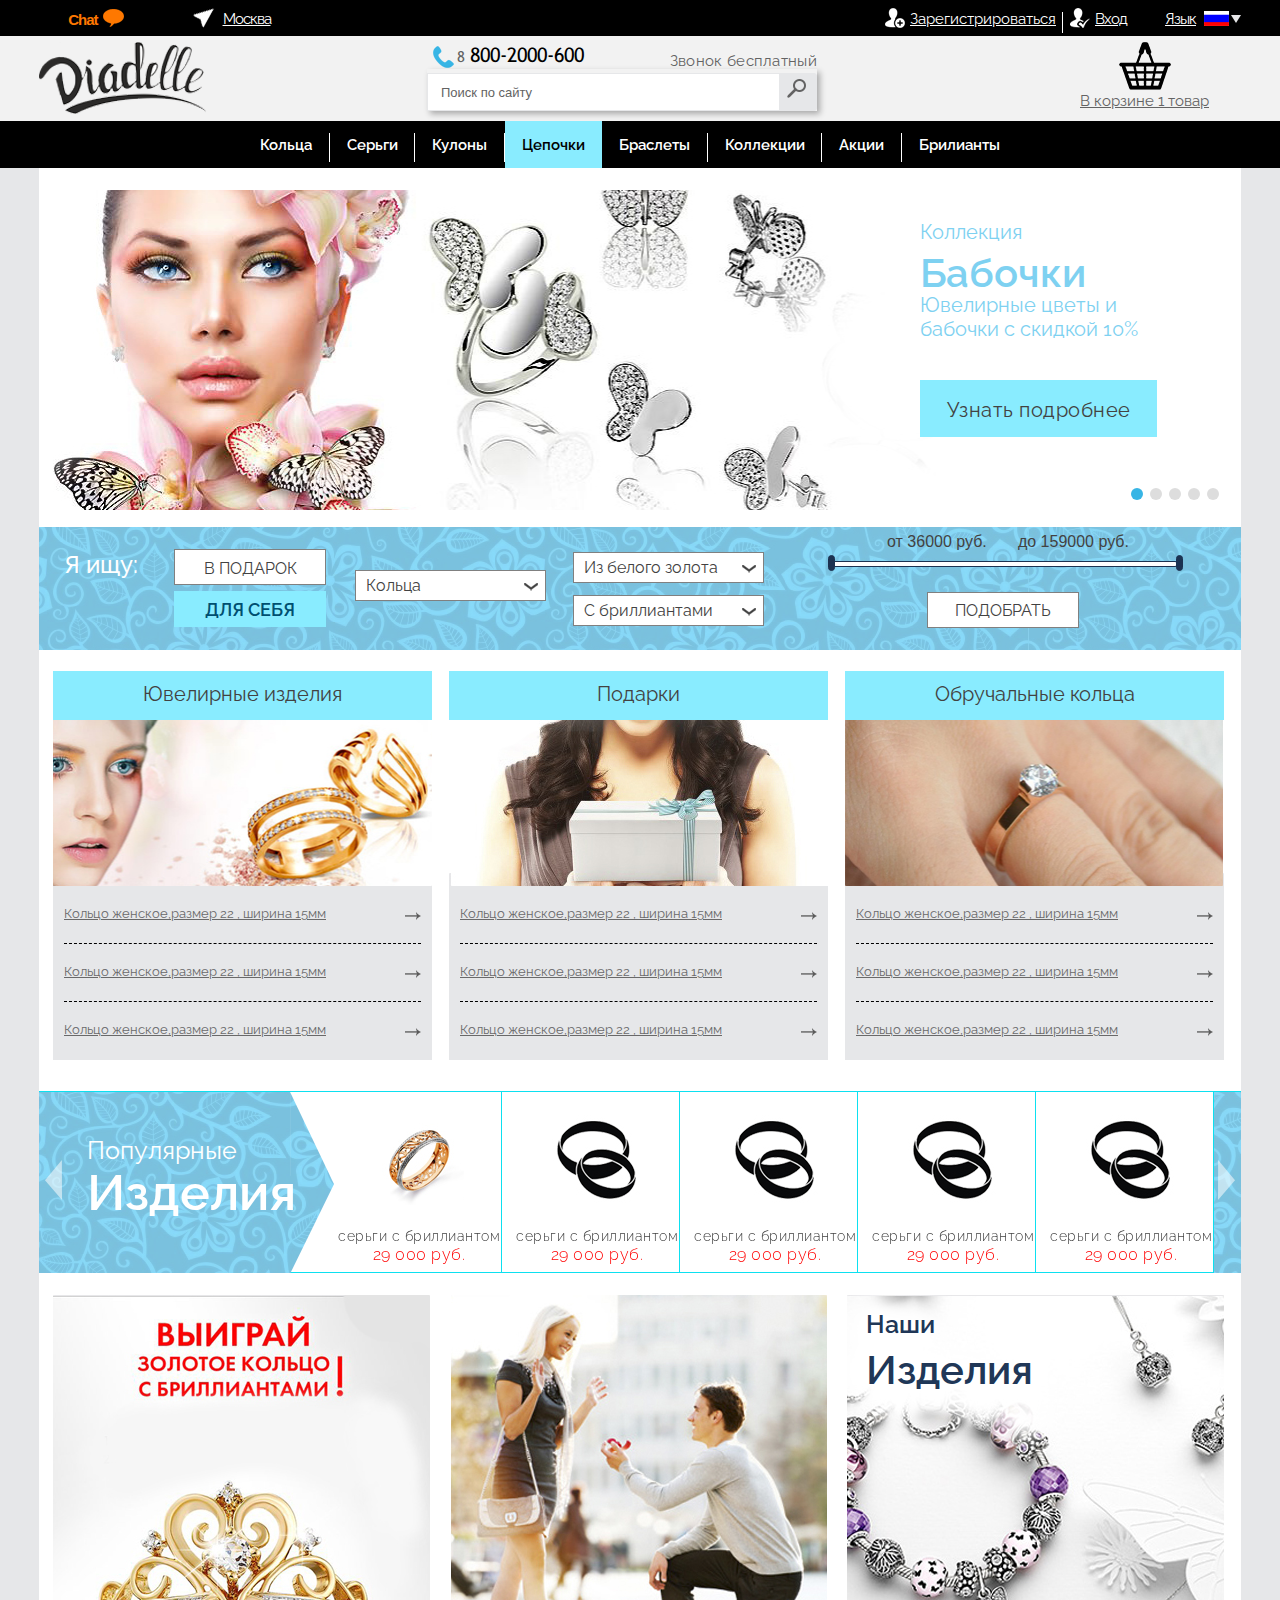
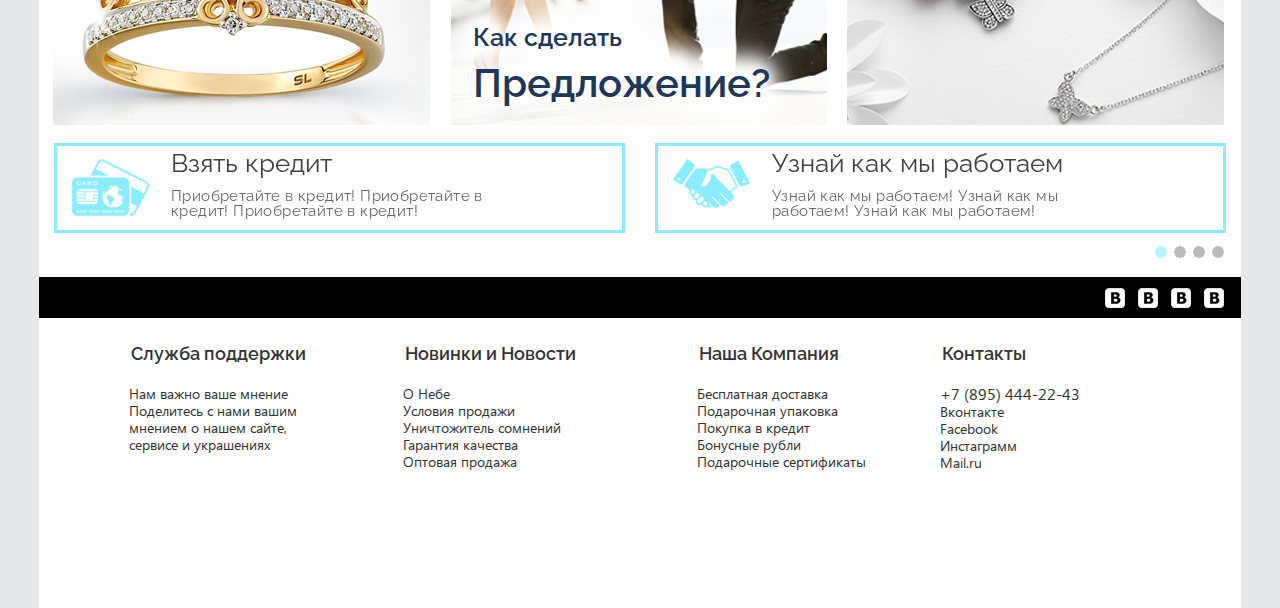
==== index.html @ 6257ac3d "index.html" ====
﻿<!DOCTYPE HTML>
<html>
	<head>
		<meta charset="utf-8" />
		<title>Название сайта</title>
		<meta name="description" content="" />
		<meta http-equiv="X-UA-Compatible" content="IE=edge" />
		<meta name="viewport" content="width=device-width, initial-scale=1.0" />
		<link rel="shortcut icon" href="favicon.ico" />
		<link rel="stylesheet" href="style.css">	
		<!-- bxSlider CSS file -->
		<link href="css/jquery.bxslider.css" rel="stylesheet" />
		<!-- select.css -->
		<link href="css/select.css" rel="stylesheet" type="text/css" />
		<!-- Range slider css -->
		<script src="https://ajax.googleapis.com/ajax/libs/jquery/1.10.2/jquery.min.js"></script>
		<link rel="stylesheet" href="css/jquery-ui.css">
		<!-- Range slider js -->
		<script src="js/jquery-ui.js"></script>
		<script>

		 $(function() {
		 	var otMin = 36000;
			var doMax = 159000;
		    $( "#slider-range" ).slider({
		      range: true,
		      min: otMin,
		      max: doMax,
		      values: [ otMin, doMax ],
		      slide: function( event, ui ) {
		        $( "#amount" ).val( "от " + ui.values[ 0 ]+ " руб. " + "\u00A0"+"\u00A0"+"\u00A0"+"\u00A0"+"\u00A0"+" до " + ui.values[ 1 ]  + " руб.");
		      }
		    });
		    $( "#amount" ).val( "от " + $( "#slider-range" ).slider( "values", 0 ) +" руб. "  +"\u00A0"+"\u00A0"+"\u00A0"+"\u00A0"+"\u00A0"+" до " + $( "#slider-range" ).slider( "values", 1 ) + " руб." );
		  });
		 // $(ui.values).addClass("doMax");
		</script>
		<!--[if lt IE 9]>
			<link rel="stylesheet" href="https://rawgit.com/codefucker/finalReject/master/reject/reject.css" media="all" />
			<script type="text/javascript" src="https://rawgit.com/codefucker/finalReject/master/reject/reject.min.js" data-text="Ваш браузер застарел, обновите свой браузер"></script>
		<![endif]-->
	</head>
	<body>	
		<!--  Start header -->		
		<header>
			<div class="header-login">
				<div class="header-login-inner">
					<ul class="hli-left">
						<li><a href="#" class="chat"><span>Live</span> Chat</a></li>
						<li><a href="#" class="moskov">Москва</a></li> 
					</ul>
					<ul class="hli-right">
						<li><a href="#" class="sing-up">Зарегистрироваться</a><span></span></li>
						<li><a href="#" class="login">Вход</a></li>
						<li><a href="#" class="language">Язык</a></li>
					</ul>
				</div>
			</div>
			<div class="header-inner">
				<a href="#" class="logo"><img src="images/header/logo-bg.png" alt=""></a>
				<div class="form-number">
					<a href="#" class="phone-number"><span>8</span>800-2000-600</a>
					<a href="#" class="phone-callback">Звонок бесплатный</a>
					<form action="">
						<input type="text" placeholder="Поиск по сайту">
						<input type="submit" value="&nbsp;">
					</form>
				</div>
				<a href="#" class="card">В корзине <span>1</span> товар</a>
			</div>
			<nav class="header-nav">
				<ul class="header-nav-inner">
					<li><a href="#">Кольца</a><span></span></li>
					<li><a href="#">Серьги</a><span></span></li>
					<li><a href="#">Кулоны</a><span></span></li>
					<li class="active"><a href="#">Цепочки</a><span></span></li>
					<li><a href="#">Браслеты</a><span></span></li>
					<li><a href="#">Коллекции</a><span></span></li>
					<li><a href="#">Акции</a><span></span></li>
					<li><a href="#">Брилианты</a></li>
				</ul>
			</nav>
		</header>
		<!-- Stop header -->		
		<!--  Start slider-top -->
		<section class="slider-top">
			<ul id="slider1">
				<li><img src="images/slider-top/1.jpg" />
					<div class="slider1-block-text">
						<p>Коллекция</p>
						<h2>Бабочки</h2>
						<p>Ювелирные цветы и бабочки с скидкой 10%</p>
						<a href="#" class="s1bt-buton">Узнать подробнее</a>
					</div>
				</li>
				<li><img src="images/slider-top/1.jpg" />
					<div class="slider1-block-text">
						<p>Коллекция</p>
						<h2>Бабочки</h2>
						<p>Ювелирные цветы и бабочки с скидкой 10%</p>
						<a href="#" class="s1bt-buton">Узнать подробнее</a>
					</div>
				</li>
				<li><img src="images/slider-top/1.jpg" />
					<div class="slider1-block-text">
						<p>Коллекция</p>
						<h2>Бабочки</h2>
						<p>Ювелирные цветы и бабочки с скидкой 10%</p>
						<a href="#" class="s1bt-buton">Узнать подробнее</a>
					</div>
				</li>
				<li><img src="images/slider-top/1.jpg" />
					<div class="slider1-block-text">
						<p>Коллекция</p>
						<h2>Бабочки</h2>
						<p>Ювелирные цветы и бабочки с скидкой 10%</p>
						<a href="#" class="s1bt-buton">Узнать подробнее</a>
					</div>
				</li>
				<li><img src="images/slider-top/1.jpg" />
					<div class="slider1-block-text">
						<p>Коллекция</p>
						<h2>Бабочки</h2>
						<p>Ювелирные цветы и бабочки с скидкой 10%</p>
						<a href="#" class="s1bt-buton">Узнать подробнее</a>
					</div>
				</li>
			</ul>     
		</section>
		<!-- Stop slider-top -->
		<!--  Start filter-block -->
		<section class="filter-block">
			<h2>Я ищу:</h2>
			<div class="filters-button">
				<a href="#">В ПОДАРОК</a>
				<a href="#" class="active">ДЛЯ СЕБЯ</a>
			</div>
			<h2></h2>	
			<div class="filter-select-block-left">
				<div class="select">
					<a href="#" class="slct">Кольца</a>
					<ul class="drop">
						<li>Кольца1</li>
						<li>Кольца2</li>
						<li>Кольца3</li>
						<li>Кольца4</li>		
					</ul>
					<input type="hidden" id="select" />
				</div>
			</div>
			<div class="filter-select-block-right">
				<div class="select2">
					<a href="#" class="slct2">Из белого золота</a>
					<ul class="drop2">
						<li>Из белого золота2</li>
						<li>Из белого золота3</li>
						<li>Из белого золота4</li>
						<li>Из белого золота5</li>		
					</ul>
					<input type="hidden" id="select2" />
				</div>
				<div class="select3">
					<a href="#" class="slct3">С бриллиантами</a>
					<ul class="drop3">
						<li>С бриллиантами2</li>
						<li>С бриллиантами3</li>
						<li>С бриллиантами4</li>
						<li>С бриллиантами5</li>		
					</ul>
					<input type="hidden" id="select3" />
				</div>

			</div>

			<div class="filter-range-slider">
				<p>				  
				  <input type="text" id="amount" readonly >
				</p>				 
				<div id="slider-range"></div>
				<a href="#" class="pick-up">ПОДОБРАТЬ</a>
			</div>

		</section>
		<!-- Stop filter-block -->
		<!--  Start category -->
		<section class="category">
			<ul class="cate-block">
				<li><h3>Ювелирные изделия</h3></li>
				<li><img src="images/category/1.jpg" alt=""></li>
				<li class="cat-desc"><a href="#">Кольцо женское,размер 22 , ширина 15мм</a></li>
				<li class="cat-desc"><a href="#">Кольцо женское,размер 22 , ширина 15мм</a></li>
				<li class="cat-desc"><a href="#">Кольцо женское,размер 22 , ширина 15мм</a></li>
			</ul>
			<ul class="cate-block">
				<li><h3>Подарки</h3></li>
				<li><img src="images/category/2.jpg" alt=""></li>
				<li class="cat-desc"><a href="#">Кольцо женское,размер 22 , ширина 15мм</a></li>
				<li class="cat-desc"><a href="#">Кольцо женское,размер 22 , ширина 15мм</a></li>
				<li class="cat-desc"><a href="#">Кольцо женское,размер 22 , ширина 15мм</a></li>
			</ul>
			<ul class="cate-block">
				<li><h3>Обручальные кольца</h3></li>
				<li><img src="images/category/3.jpg" alt=""></li>
				<li class="cat-desc"><a href="#">Кольцо женское,размер 22 , ширина 15мм</a></li>
				<li class="cat-desc"><a href="#">Кольцо женское,размер 22 , ширина 15мм</a></li>
				<li class="cat-desc"><a href="#">Кольцо женское,размер 22 , ширина 15мм</a></li>
			</ul>
		</section>
		<!-- Stop category -->
		<!--  Start slider-center -->
		<section class="slider-center">
			<div class="popular-products">
				<h2><span>Популярные</span>Изделия</h2>
			</div>
			<div class="slider-center-block">
				<ul id="slider2">
					<li>
						<div class="slider2-desc">
							<a href="#"><img src="images/slider-center/1.jpg" alt=""></a>
							<span>серьги с бриллиантом</span>
							<a href="#" class="price">29 000 руб.</a>
						</div>
					</li>
					<li>
						<div class="slider2-desc">
							<a href="#"><img src="images/slider-center/2.jpg" alt=""></a>
							<span>серьги с бриллиантом</span>
							<a href="#" class="price">29 000 руб.</a>
						</div>
					</li>
					<li>
						<div class="slider2-desc">
							<a href="#"><img src="images/slider-center/2.jpg" alt=""></a>
							<span>серьги с бриллиантом</span>
							<a href="#" class="price">29 000 руб.</a>
						</div>
					</li>
					<li>
						<div class="slider2-desc">
							<a href="#"><img src="images/slider-center/2.jpg" alt=""></a>
							<span>серьги с бриллиантом</span>
							<a href="#" class="price">29 000 руб.</a>
						</div>
					</li>
					<li>
						<div class="slider2-desc">
							<a href="#"><img src="images/slider-center/2.jpg" alt=""></a>
							<span>серьги с бриллиантом</span>
							<a href="#" class="price">29 000 руб.</a>
						</div>
					</li>								  
				</ul>	
			</div>
			<div class="popular-products2"><img src="images/slider-center/popular-products2-bg.png" /></div>
		</section>
		<!-- Stop slider-center -->
		<!--  Start thumbnails-img -->
		<section class="thumbnails-img">
			<div class="ti-block">
				<a href="#"><img src="images/thumbnails-img/1.jpg" alt=""></a>
			</div>
			<div class="ti-block">
				<a href="#"><img src="images/thumbnails-img/2.jpg" alt=""></a>
				<h3><span>Как сделать</span>Предложение?</h3>
			</div>
			<div class="ti-block">
				<a href="#"><img src="images/thumbnails-img/3.jpg" alt=""></a>
				<h3><span>Наши</span>Изделия</h3>
			</div>
			
		</section>
		<!-- Stop thumbnails-img -->
		<!--  Start slider-bottom -->
		<section class="slider-bottom">
			<ul id="slider3">
				<li>
					<div class="slider3-block">
						<a href="#"><img src="images/slider-bottom/1.png" /></a>
						<h3>Взять кредит</h3>
						<p>Приобретайте в кредит! Приобретайте в кредит! Приобретайте в кредит!</p>
					</div>
				</li>
				<li>
					<div class="slider3-block">
						<a href="#"><img src="images/slider-bottom/2.png" /></a>
						<h3>Узнай как мы работаем</h3>
						<p>Узнай как мы работаем! Узнай как мы работаем! Узнай как мы работаем!</p>
					</div>
				</li>
				<li>
					<div class="slider3-block">
						<a href="#"><img src="images/slider-bottom/1.png" /></a>
						<h3>Взять кредит</h3>
						<p>Приобретайте в кредит! Приобретайте в кредит! Приобретайте в кредит!</p>
					</div>
				</li>
				<li>
					<div class="slider3-block">
						<a href="#"><img src="images/slider-bottom/2.png" /></a>
						<h3>Узнай как мы работаем</h3>
						<p>Узнай как мы работаем! Узнай как мы работаем! Узнай как мы работаем!</p>
					</div>
				</li>					
			</ul>
		</section>

		<!-- Stop slider-bottom -->
		<!--  Start footer -->
		<footer>
			<div class="footer-social">
				<ul class="social">
					<li><a href="#"><img src="images/footer/social/4.png" alt=""></a></li>
					<li><a href="#"><img src="images/footer/social/4.png" alt=""></a></li>
					<li><a href="#"><img src="images/footer/social/4.png" alt=""></a></li>
					<li><a href="#"><img src="images/footer/social/4.png" alt=""></a></li>
				</ul>
			</div>
			<div class="footer-inner">
				<ul class="fi-block-1">
					<h4><a href="#">Служба поддержки</a></h4>
					<li><p>Нам важно ваше мнение<br> Поделитесь с нами вашим<br> мнением о нашем сайте,<br> сервисе и украшениях</p></li>
				</ul>
				<ul class="fi-block-2">
					<h4><a href="#">Новинки и Новости</a></h4>
					<li><a href="#">О Небе</a></li>
					<li><a href="#">Условия продажи</a></li>
					<li><a href="#">Уничтожитель сомнений</a></li>
					<li><a href="#">Гарантия качества</a></li>
					<li><a href="#">Оптовая продажа</a></li>					
				</ul>
				<ul class="fi-block-3">
					<h4><a href="#">Наша Компания</a></h4>
					<li><a href="#">Бесплатная доставка</a></li>
					<li><a href="#">Подарочная упаковка</a></li>
					<li><a href="#">Покупка в кредит</a></li>
					<li><a href="#">Бонусные рубли</a></li>
					<li><a href="#">Подарочные сертификаты</a></li>
				</ul>
				<ul class="fi-block-4">
					<h4><a href="#">Контакты</a></h4>
					<li><a href="#" class="phone">+7 (895) 444-22-43</a></li>
					<li><a href="#">Вконтакте</a></li>
					<li><a href="#">Facebook</a></li>
					<li><a href="#">Инстаграмм</a></li>
					<li><a href="#">Mail.ru</a></li>
				</ul>
			</div>
		</footer>

		<!-- Stop footer -->
				
		<script src="js/myscript.js" type="text/javascript"></script>
		<!-- select.js -->
		<script src="js/select.js" type="text/javascript"></script>
		
		<!-- bxSlider Javascript file -->
		<script src="js/jquery.bxslider.js"></script>
		<script>
			$(document).ready(function(){
				$('#slider1').bxSlider({
					auto: true,
					autoControls: true,
					pause: 7000
				});

				$('#slider2').bxSlider({
					moveSlides: 1,
					maxSlides: 5,
					slideWidth: 168,
					slideHeiht: 175,
					slideMargin: 10,
					controls: true,
					pager: false,
					auto: true,
					autoControls: true,
					pause: 7000
				});
				$('#slider3').bxSlider({
					moveSlides: 1,
					maxSlides: 2,
					slideWidth: 571,
					slideMargin: 30,
					auto: true,
					autoControls: true,
					pause: 7000
				});
			});
		</script>
		
	</body>
</html>
---- style.css ----
﻿@charset "utf-8";

@import url(https://fonts.googleapis.com/css?family=Raleway);
@import url(css/media.css);
@import url(css/reset.css);
/* ----------------------------Блок присоединения шрифтов--------------------------------*/

@font-face {
font-family: 'Trebuchet-MS-Regular_';
src: url('fonts/Trebuchet-MS-Regular_.eot');
src: url('fonts/Trebuchet-MS-Regular_.eot?#iefix') format('embedded-opentype'),
 url('fonts/Trebuchet-MS-Regular_.woff') format('woff'),
 url('fonts/Trebuchet-MS-Regular_.ttf') format('truetype'),
 url('fonts/Trebuchet-MS-Regular_.svg#fonts/Trebuchet-MS-Regular_') format('svg');
font-weight: normal;
font-style: normal;
}
@font-face {
font-family: 'SegoeUIRegular';
src: url('fonts/SegoeUI/SegoeUIRegular/SegoeUIRegular.eot');
src: url('fonts/SegoeUI/SegoeUIRegular/SegoeUIRegular.eot?#iefix') format('embedded-opentype'),
 url('fonts/SegoeUI/SegoeUIRegular/SegoeUIRegular.woff') format('woff'),
 url('fonts/SegoeUI/SegoeUIRegular/SegoeUIRegular.ttf') format('truetype'),
 url('fonts/SegoeUI/SegoeUIRegular/SegoeUIRegular.svg#fonts/SegoeUI/SegoeUIRegular/SegoeUIRegular') format('svg');
font-weight: normal;
font-style: normal;
}
/* ------------------------------ Конец блока присоединения шрифтов ------------------------------*/


/*-----------------------------------------------------------------------------------*/
/*  TYPOGRAPHY
/*-----------------------------------------------------------------------------------*/
body{
    font-family: 'Raleway', sans-serif;
    font-weight: 400;
    background: #e6e7e9;
}
a:hover{
	text-decoration: none;
}

/* ------------------------------  Start header ------------------------------ */
/*-- header-login --*/
header{
	background: #f2f2f2;
	font-size: 15px;
}
.header-login{	
	width: 100%;	
	background: #000;
}
.header-login-inner{
	overflow: hidden;
	width: 1202px;
	height: 36px;
	margin: 0 auto;
	border: 0px solid #ffccff;
}
.header-login-inner a{
	display: block;
	height: 36px;
	padding-top: 12px; 
	color: #fff;
	letter-spacing: -1px;
}
.hli-left{
	float: left;
}
.hli-left li{
	padding: 0 69px 0 0;
	float: left;
}
a.chat{
	padding-right: 26px;
	text-decoration: none;
	font-family: arial;
	font-weight: 900;
	color: #fe7800;
	background: url(images/header/chat-bg.png) no-repeat right center; 
}
a.chat span{
	color: #000;
}
.moskov{
	padding: 0 0 0 30px ;
	background: url(images/header/moskov-bg.png) no-repeat 0 center; 
}
.hli-right{
	float: right;
}
.hli-right li{
	float: left;
	
}
.sing-up{
	padding: 0 0 0 25px ;
	background: url(images/header/sing-up-bg.png) no-repeat 0 center; 
	float: left;
	letter-spacing: 0 !important;
}
.hli-right li:first-child span{
	display: block;
    margin: 12px 7px 0 6px;
	width: 1px;
	height: 21px;
	background: #fff;
	float: right;
}
.login{
	padding: 0 8px 0 25px;
	background: url(images/header/login-bg.png) no-repeat 0 center; 
	float: left;
}
.language{
	position: relative; 
	padding: 0 45px 0 30px;
    background: url(images/header/language-bg.png) no-repeat 69px center;    
}
.hli-right li a.language:after{
	position: absolute;
    right: 0;
    top: 15px;
	content: '';
	display: block;
	width: 10px;
	height: 8px;
	background: url(images/header/language-after.png) no-repeat right center; 
}
/*-- header-inner --*/
.header-inner{
	overflow: hidden;
	width: 1202px;	
	height: 85px;
	margin: 0 auto;
	padding: 6px 32px 0 0;
	border: 0px solid #00ccff;
}
.header-inner a{
	color: #636363;
}
.logo{
	float: left;
}
.logo:hover{
	opacity: 0.7;
}
.form-number{
	width: 390px;
	margin-left: 220px;
	padding-top: 3px;
	float: left;
}
a.phone-number{
	position: relative;
	padding: 0 0 0 30px;
	text-decoration: none;
	font-family: 'Trebuchet-MS-Regular_';
	font-size: 20px;
	color: #000;
	float: left;
}
.phone-number:before{
	position: absolute;
    left: 6px;
    top: 1px;
	content: '';
	display: block;
	width: 21px;
	height: 22px;
	background: url(images/header/phone-number-before.png) no-repeat right center;
}
.phone-number span{
    display: inline-block;
    padding: 0 5px 0 0;
	font-size: 15px;
	color: #636363;
}
.phone-callback{
	padding-top: 9px;    
	text-decoration: none;
	letter-spacing: 0.3px;
	float: right;
}
.form-number form{
	position: relative;
	width: 390px;
	padding-top: 4px;
	box-shadow: 3px 3px 6px rgba(0,0,0, 0.3);
	float: left;
}
.form-number input[type=text]{
	width: 353px;
	height: 38px;
	padding: 0 0 0 13px;
    border: 1px solid #e6e7e9;
}
.form-number ::-webkit-input-placeholder { /* WebKit browsers */
    vertical-align:center;
    font-weight: 300;
    font-size: 13px;
    color: #636363;
    letter-spacing: -0.5;
}
.form-number :-moz-placeholder { /* Mozilla Firefox 4 to 18 */
    vertical-align:center;
    font-weight: 300;
    font-size: 13px;
    color: #636363;
    letter-spacing: -0.5;
}
.form-number ::-moz-placeholder { /* Mozilla Firefox 19+ */
	vertical-align:center;
	font-weight: 300;
	font-size: 13px;
	color: #636363;
	letter-spacing: -0.5;
}
.form-number :-ms-input-placeholder { /* Internet Explorer 10+ */
	vertical-align:center;
	font-weight: 300;
	font-size: 13px;
	color: #636363;
	letter-spacing: -0.5;
}
.form-number input[type=submit] {
    position: absolute;
    top: 4px;
    right: 0px;
    width: 38px;
    height: 38px;
    cursor: pointer;
    background: #e6e7e9 url(images/header/search-bg.png) 7px 5px no-repeat;
    border-top-right-radius: 3px;
    border-bottom-right-radius: 3px;
    border: 1px solid #e6e7e9;
}
.form-number input[type=submit]:hover{
	opacity: .7;
}
.card{
	display: block;
	padding: 52px 0 0 0;
	background: url(images/header/card-bg.png) center 0px no-repeat;
	float: right;
}
/*-- header-nav --*/
.header-nav{	
	width: 100%;	
	background: #000;
}
.header-nav-inner{
	overflow: hidden;
	width: 916px;	
	margin: 0 auto;
	padding-left: 78px;
	border: 0px solid #ff00ff;
}
.header-nav-inner li{
	height: 47px;
	float: left;	
}
.header-nav-inner li.active{
	background: #89ecff;
}
.header-nav-inner li.active a{
	color: #000;
}
.header-nav-inner li.active span{
	background: #89ecff;
}
.header-nav-inner a{
	display: block;
	padding: 17px 16.5px 0 17px;
	text-decoration: none;
	font-weight: 600;
	font-size: 15px;
	color: #fff;
	float: left;
}
.header-nav-inner a:hover{
	text-decoration: underline;
	opacity: 0.8;
}
.header-nav-inner li:first-child a{
	padding-left: 0;
}
.header-nav-inner span {
    display: block;
    margin: 12px 0px 0 0px;
    width: 1px;
    height: 29px;
    background: #fff;
    float: right;
}
/* ------------------------------  Stop header ------------------------------ */
/* ------------------------------  Start slider-top ------------------------------ */
.slider-top{
	width: 1202px;
	height: 359px;
	margin: 0 auto;
	padding: 22px 14px 18px 14px;
	background: #fff;
	border: 0px solid #0ce0f0;
}
.slider1-block-text{
	position: absolute;
    top: 30px;
    right: 70px;
    width: 237px;
    color: #7ed1f1;
}
.slider1-block-text p{
	line-height: 24px;
	font-size: 20px;
}
.slider1-block-text h2{
	padding: 9px 0 0 0;
	font-weight: 600;
	font-size: 40px;
}
.slider1-block-text a{
    display: block;
    width: 100%;
    height: 57px;
    margin: 39px 0 0 0;
    padding: 20px 0 0 0;
    text-decoration: none;
    text-align: center;
    font-size: 20px;
    color: #424242;
    background: #89ecff;
    letter-spacing: 0.5px;
}
/* ------------------------------  Stop slider-top ------------------------------ */
/* ------------------------------  Start filter-block ------------------------------ */
.filter-block{
	overflow: hidden;
	width: 1202px;
	height: 123px;
	margin: 0 auto;
	padding: 22px 14px 18px 14px;
	background: url(images/filter/filter-block-bg.png);
}
.filter-block >h2{
	padding: 4px 16px 0 11px;
	font-weight: 500;
	font-size: 24px;
	color: #fff;
	float: left;
}
.filter-block a{
	text-decoration: none;
}
.filters-button{
	width: 154px;
	padding: 0 0 0 20px;
	float: left;
}
.filters-button a{	
    display: block;
    vertical-align: middle;
    width: 152px;
    height: 36px;
    padding: 11px 0 0 0;
    text-align: center;
	font-size: 16px;
	color: #424242;
	background: #fff;
	border: 1px solid rgba(1,1,1, 0.5);
}
.filters-button a:first-child{
	margin: 0px 0 6px 0;
}
.filters-button a.active{
	padding: 9px 0 0 0;
	font-weight: 600;
	font-size: 18px;
	color: #004f70;
	background: #89ecff;
	border: 1px solid #89ecff;
}
/* .filter-select-block */
.filter-select-block-left{	
	padding: 21px 7px 0 20px;
	float: left;
}
.filter-select-block-right{
	padding: 3px 1px 0 20px;
	float: left;
}
.select a:after, .select2 a:after, .select3 a:after {
    content: "";
    width: 14px;
    height: 8px;
	margin: 5px -8px 0 0;
    background: url(images/filter/filter-select-after.png)no-repeat;
    float: right;
}
.select2{
	padding-bottom: 12px;
}
/* filter-range-slider */
.filter-range-slider{
	width: 399px;
	padding-right: 49px;
	float: right;
}
.filter-range-slider >p > input{
	display: block;
    width: 360px;
    margin: -16px 0 10px 0;
    text-align: center;
	font-size: 16px;
	color: #424242;
	background: none;
    border: none;
    outline: none;
}
.pick-up{
	display: block;
    vertical-align: middle;
    width: 152px;
    height: 36px;
    margin: 25px auto 0px auto;
    padding-top: 10px;
    text-align: center;
    font-size: 16px;
    color: #424242;
    background: #fff;
    border: 1px solid rgba(1,1,1, 0.5);
}
.pick-up:hover{
	font-weight: 600;
    font-size: 18px;
    color: #004f70;
    background: #89ecff;
    border: 1px solid #89ecff;
}



/* ------------------------------  Stop filter-block ------------------------------ */
/* ------------------------------  Start category ------------------------------ */
.category{	
	overflow: hidden;
	width: 1202px;
	min-height: 441px;
	margin: 0 auto;
	padding: 21px 14px 0px 14px;
	background: #fff;
	border: 0px solid #D43232;
}
.category ul:nth-child(2){
	margin: 0 17px;
}
.cate-block{
	width: 379px;
	float: left;
}
.cate-block > li > h3{
	display: block;
	height: 49px;
	padding-top: 13px;
	text-align: center;
	font-size: 20px;
	color: #424242;
	background: #89ecff;
}
.cate-block > li > img{
	width: 100%;
	height: 166px;
	margin: 0px 0 -3px 0;
}
.cat-desc{
	padding: 0 11px;
	background: #e6e7e9;	
}
.cat-desc > a{
	display: block;
    height: 58px;
    padding: 21px 00px 0 00px;
    font-size: 13px;
    color: #696969;    
    border-bottom: 1px dashed #000;
}
.cat-desc > a:after {
    content: "";
    width: 16px;
    height: 8px;
	margin: 5px 0px 0 0;
    background: url(images/category/cat-desc-after.png)no-repeat;
    float: right;
}
.cat-desc > a:hover{
	opacity: 0.8;
}
.cate-block > li:last-child a{
	border: none;
}
/* ------------------------------  Stop category ------------------------------ */
/* ------------------------------  Start slider-center ------------------------------ */
.slider-center{
	width: 1202px;
	height: 182px;
	margin: 0 auto;
	background: #fff;
    border-top: 1px solid #0ce0f0;
    border-bottom: 1px solid #0ce0f0;
}
.popular-products{
	width: 295px;
	height: 181px;
	padding: 46px 0 0 48px;
	background: url(images/slider-center/popular-products-bg.png) no-repeat;
	float: left;
}
.popular-products h2{
	font-weight: 600;
	font-size: 50px;
    color: #fff;
}
.popular-products h2 span{
	display: block;	
	padding: 0 0 5px 0;
    font-weight: 400;
	font-size: 25px;
}
.slider-center-block{
	float: left;
}
.slider2-desc{
    height: 180px;
    padding: 23px 0 0 3px;
	font-weight: 300;
	border-right: 1px solid #0ce0f0;
}
.slider2-desc a{
	display: block;
	letter-spacing: .5px;
}
.slider2-desc img{
	display: table;
	margin: 0 auto;
}
.slider2-desc span{
	display: block;
	padding: 24px 0 4px 0;
	text-align: center;
	font-size: 14px;
	color: #424242;
	letter-spacing: .5px;
}
.slider2-desc .price{
	text-align: center;
	text-decoration: none;
	font-size: 16px;
	color: #ff0000;
}
.popular-products2{	
	width: 27px;
	height: 181px;
	background: url(images/slider-center/popular-products2-bg.png) no-repeat;
	float: right;
}
/* ------------------------------  Stop slider-center ------------------------------ */
/* ------------------------------  Start thumbnails-img ------------------------------ */
.thumbnails-img{
	overflow: hidden;
	width: 1202px;
	height: 454px;
	margin: 0 auto;
	padding: 22px 14px 0px 14px;
	background: #fff;
	border: 0px solid #2242AF;
}
.ti-block{
	position: relative;
	float: left;
}
.thumbnails-img div:nth-child(2) {	
    padding: 0 20px;
}
.thumbnails-img h3{
	position: absolute;	
	font-weight: 600;
	font-size: 40px;
    color: #203757;
}
.thumbnails-img h3 span{
	display: block;	
	font-size: 25px;
}

.thumbnails-img div:nth-child(2) h3{
	bottom: 22px;
    left: 43px;
    line-height: 46px;
}
.thumbnails-img div:last-child h3{
	top: 6px;
    left: 19px;
    line-height: 46px;
}
/* ------------------------------  Stop thumbnails-img ------------------------------ */
/* ------------------------------  Start slider-bottom ------------------------------ */
.slider-bottom{
	width: 1202px;
	height: 150px;
	margin: 0 auto;
	padding: 16px 14px 0px 14px;
	background: #fff;
	border: 0px solid #00eff0;
}
.slider3-block{
	overflow: hidden;
	height: 90px;
    padding: 4px 80px 0 0;
	border: 3px solid #89ecff;
}
.slider3-block a{
    display: block;
    padding: 9px 22px 0 15px;	
    cursor: pointer;
	float: left;
}
.slider3-block h3{
	font-size: 26px;
    color: #424242;
    float: left;
}
.slider3-block p{
	width: 75%;
	padding-top: 13px;    
	font-size: 15px;
    color: #424242;
    letter-spacing: 0.4px;
    opacity: 0.8;
    float: left;
}

/* ------------------------------  Stop slider-bottom ------------------------------ */
/* ------------------------------  Start footer ------------------------------ */
footer{
	width: 1202px;
	height: 331px;
	margin: 0 auto;
	background: #fff;
	border: 0px solid #00ff00;
}
/*-- footer-social --*/
.footer-social{
	width: 100%;
	height: 41px;	
	background: #000;
}
.social{	
	overflow: hidden;
	padding: 11px 17px 0 0;
	float: right;
}
.social li{	
    padding-left: 13px;
	float: left;
}
/*-- footer-inner --*/
.footer-inner{
	overflow: hidden;
	padding: 27px 0 0 90px;
	font-family: 'SegoeUIRegular';
	font-size: 14px;
	color: #333;
}
.footer-inner ul{
	float: left;
}
.fi-block-1{
	width: 24.6%;
}
.fi-block-2{
	width: 26.5%;
}
.fi-block-3{
	width: 21.8%;
}
.fi-block-4{
	width: 20.6%;
}
.footer-inner a{
	text-decoration: none;
    line-height: 17px;
	color: #333;
}
.footer-inner a:hover{
	text-decoration: underline;
	opacity: 0.8;
}
.footer-inner{
	line-height: 17px;
}
.footer-inner ul h4{
	padding-bottom: 22px;
	padding-left: 2px;
}
.footer-inner ul h4 a{
	font-family: 'Raleway', sans-serif;
	font-weight: 600;
	font-size: 18px;    
}
.footer-inner .phone{
    margin: -10px 0 10px 0;
	font-size: 16px;
}
/* ------------------------------  Stop footer ------------------------------ */
---- css/select.css ----
/*	=	Select */
.slct, .slct2, .slct3 {
	display: block;
	width: 191px;
	height: 31px;	
	padding: 7px 15px 4px 10px;
	font-size: 16px;
	color: #424242;
	border: 1px solid rgba(1,1,1, 0.5);
	background-color: #fff;
	/*
		Супер финт обрезаем текст
		чтобы не вылезал за рамку
	*/
	overflow: hidden;
	white-space:nowrap;
	text-overflow: ellipsis;
	-o-text-overflow: ellipsis;	
	
}
.slct.activ, .slct2.active, .slct3.active {
	border-bottom: none;
}
.drop, .drop2, .drop3 {
	display: none;
	margin: 0;
	padding: 0;
	width: 190px;
	border: 1px solid #cecece;
	border-top: none;
	display: none;
	position: absolute;
	background: #fff;
}
.drop li, .drop2 li, .drop3 li {
	list-style: none;
	border-bottom: 1px solid rgba(1,1,1, 0.5);
	cursor: pointer;
	display: block;
	padding: 7px 15px 4px 10px;
	background-position: 10px -119px;
}
.drop li:hover, .drop2 li:hover, .drop3 li:hover {
	background-color: #e8e8e8;
}
.select a.active:after, .select2 a.active:after, .select3 a.active:after{
	background: url(../images/filter/filter-select-after-active.png);
}
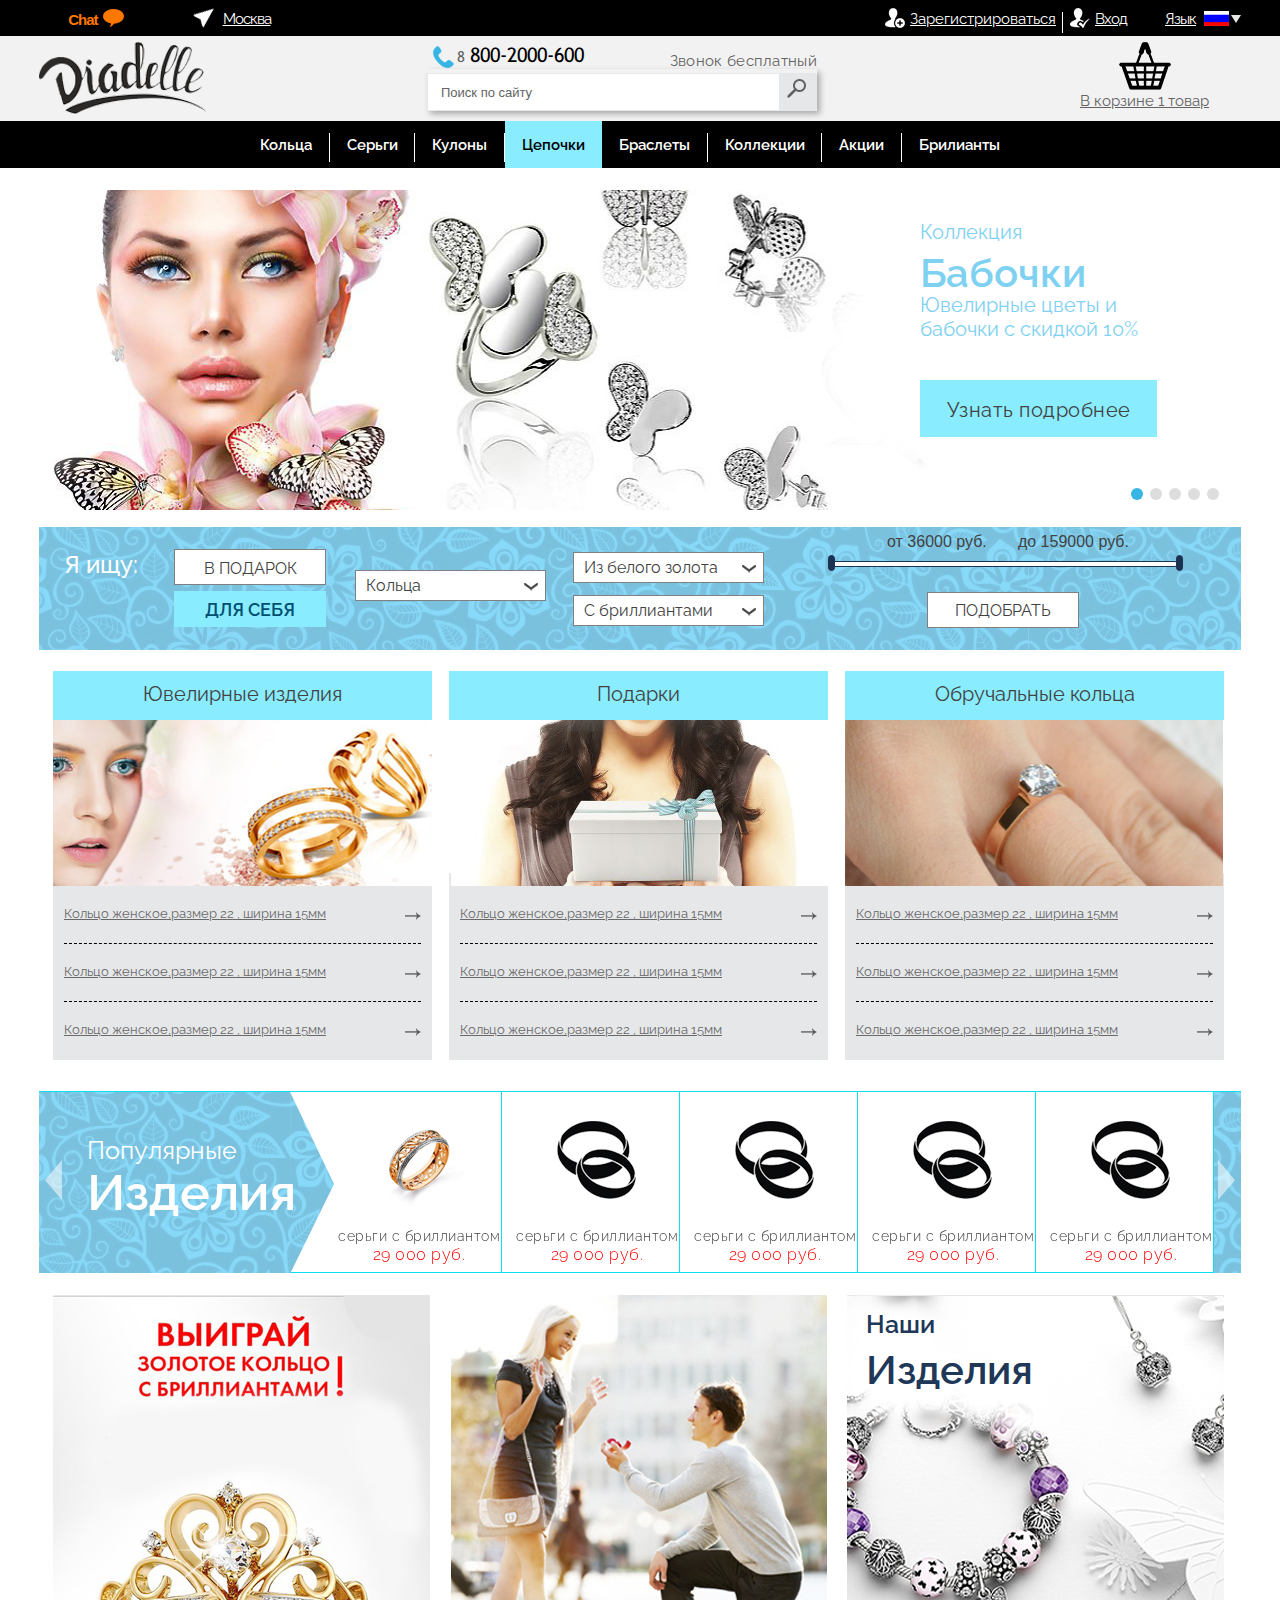
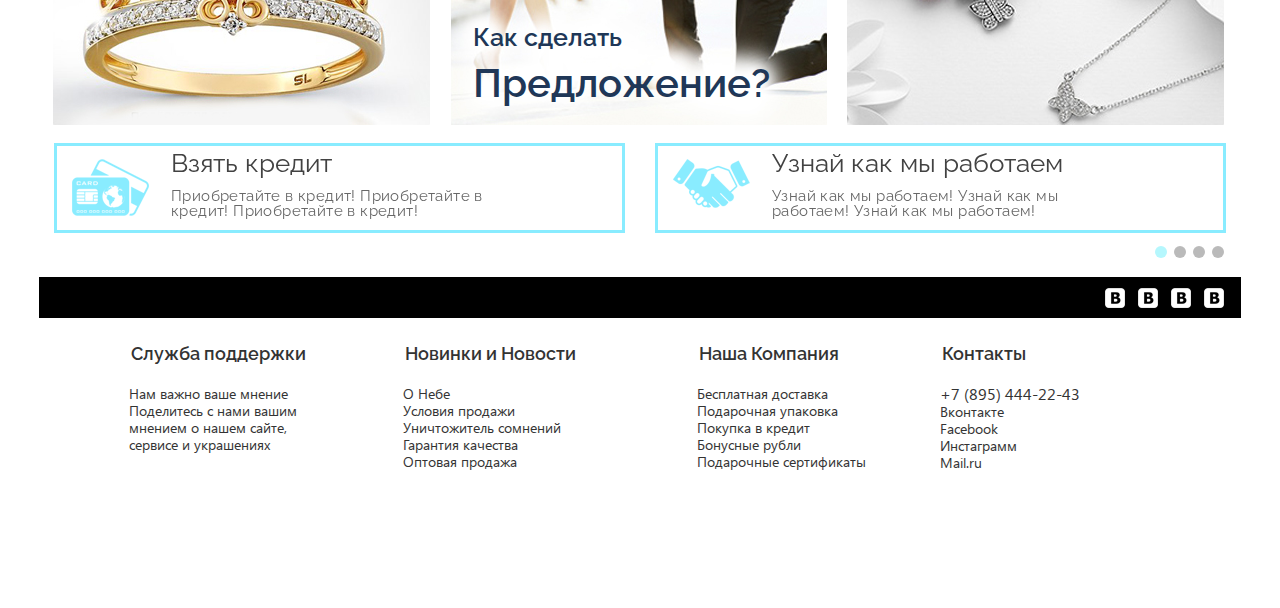
==== commit b8b2562b: "card.html," ====
--- a/index.html
+++ b/index.html
@@ -2,7 +2,7 @@
 <html>
 	<head>
 		<meta charset="utf-8" />
-		<title>Название сайта</title>
+		<title>PageHost</title>
 		<meta name="description" content="" />
 		<meta http-equiv="X-UA-Compatible" content="IE=edge" />
 		<meta name="viewport" content="width=device-width, initial-scale=1.0" />
@@ -13,28 +13,13 @@
 		<!-- select.css -->
 		<link href="css/select.css" rel="stylesheet" type="text/css" />
 		<!-- Range slider css -->
-		<script src="https://ajax.googleapis.com/ajax/libs/jquery/1.10.2/jquery.min.js"></script>
+		
 		<link rel="stylesheet" href="css/jquery-ui.css">
-		<!-- Range slider js -->
-		<script src="js/jquery-ui.js"></script>
-		<script>
-
-		 $(function() {
-		 	var otMin = 36000;
-			var doMax = 159000;
-		    $( "#slider-range" ).slider({
-		      range: true,
-		      min: otMin,
-		      max: doMax,
-		      values: [ otMin, doMax ],
-		      slide: function( event, ui ) {
-		        $( "#amount" ).val( "от " + ui.values[ 0 ]+ " руб. " + "\u00A0"+"\u00A0"+"\u00A0"+"\u00A0"+"\u00A0"+" до " + ui.values[ 1 ]  + " руб.");
-		      }
-		    });
-		    $( "#amount" ).val( "от " + $( "#slider-range" ).slider( "values", 0 ) +" руб. "  +"\u00A0"+"\u00A0"+"\u00A0"+"\u00A0"+"\u00A0"+" до " + $( "#slider-range" ).slider( "values", 1 ) + " руб." );
-		  });
-		 // $(ui.values).addClass("doMax");
-		</script>
+		
+		
+		<!-- FancyBox -->
+		<link rel="stylesheet" type="text/css" href="css/jquery.fancybox.css" media="screen" />
+
 		<!--[if lt IE 9]>
 			<link rel="stylesheet" href="https://rawgit.com/codefucker/finalReject/master/reject/reject.css" media="all" />
 			<script type="text/javascript" src="https://rawgit.com/codefucker/finalReject/master/reject/reject.min.js" data-text="Ваш браузер застарел, обновите свой браузер"></script>
@@ -206,7 +191,7 @@
 				<li class="cat-desc"><a href="#">Кольцо женское,размер 22 , ширина 15мм</a></li>
 			</ul>
 		</section>
-		<!-- Stop category -->
+		<!-- Stop category -->       
 		<!--  Start slider-center -->
 		<section class="slider-center">
 			<div class="popular-products">
@@ -216,43 +201,102 @@
 				<ul id="slider2">
 					<li>
 						<div class="slider2-desc">
-							<a href="#"><img src="images/slider-center/1.jpg" alt=""></a>
+							<a class="iframe" href="http://localhost/pagehost/products.html"><img src="images/slider-center/1.jpg" alt=""></a>
 							<span>серьги с бриллиантом</span>
-							<a href="#" class="price">29 000 руб.</a>
+							<a class="iframe price" href="http://localhost/pagehost/products.html">29 000 руб.</a>
 						</div>
 					</li>
 					<li>
 						<div class="slider2-desc">
-							<a href="#"><img src="images/slider-center/2.jpg" alt=""></a>
+							<a class="iframe" href="http://localhost/pagehost/products.html"><img src="images/slider-center/2.jpg" alt=""></a>
 							<span>серьги с бриллиантом</span>
-							<a href="#" class="price">29 000 руб.</a>
+							<a class="iframe price" href="http://localhost/pagehost/products.html">29 000 руб.</a>
 						</div>
-					</li>
+					</li>	
 					<li>
 						<div class="slider2-desc">
-							<a href="#"><img src="images/slider-center/2.jpg" alt=""></a>
+							<a class="iframe" href="http://localhost/pagehost/products.html"><img src="images/slider-center/2.jpg" alt=""></a>
 							<span>серьги с бриллиантом</span>
-							<a href="#" class="price">29 000 руб.</a>
+							<a class="iframe price" href="http://localhost/pagehost/products.html">29 000 руб.</a>
 						</div>
-					</li>
+					</li>	
 					<li>
 						<div class="slider2-desc">
-							<a href="#"><img src="images/slider-center/2.jpg" alt=""></a>
+							<a class="iframe" href="http://localhost/pagehost/products.html"><img src="images/slider-center/2.jpg" alt=""></a>
 							<span>серьги с бриллиантом</span>
-							<a href="#" class="price">29 000 руб.</a>
+							<a class="iframe price" href="http://localhost/pagehost/products.html">29 000 руб.</a>
 						</div>
-					</li>
+					</li>	
 					<li>
 						<div class="slider2-desc">
-							<a href="#"><img src="images/slider-center/2.jpg" alt=""></a>
+							<a class="iframe" href="http://localhost/pagehost/products.html"><img src="images/slider-center/2.jpg" alt=""></a>
 							<span>серьги с бриллиантом</span>
-							<a href="#" class="price">29 000 руб.</a>
+							<a class="iframe price" href="http://localhost/pagehost/products.html">29 000 руб.</a>
 						</div>
-					</li>								  
+					</li>						  
 				</ul>	
 			</div>
 			<div class="popular-products2"><img src="images/slider-center/popular-products2-bg.png" /></div>
 		</section>
+				<script type="text/javascript" src="js/jquery-1.3.2.min.js"></script>
+		<script type="text/javascript" src="js/jquery.easing.1.3.js"></script>
+		<script type="text/javascript" src="js/jquery.fancybox-1.2.1.pack.js"></script>
+
+		<!-- <link rel="stylesheet" href="http://fancyapps.com/fancybox/source/jquery.fancybox.css?v=2.1.5" type="text/css" media="screen" />
+		<script type="text/javascript" src="http://code.jquery.com/jquery-latest.min.js"></script>
+		<script type="text/javascript" src="js/jquery.easing.1.3.js"></script>
+		<script type="text/javascript" src="http://fancyapps.com/fancybox/source/jquery.fancybox.pack.js?v=2.1.5"></script> -->
+
+
+
+	<script type="text/javascript">
+		$(document).ready(function() {
+			
+			$("a.gallery, a.iframe").fancybox();
+		
+url = $("a.modalbox").attr('href').replace("for_spider","content2");
+$("a.modalbox").attr("href", url);	
+$("a.modalbox").fancybox(
+{								  
+			"frameWidth" : 1000,	 
+			"frameHeight" : 750 
+								  
+});
+
+			$("a.gallery2").fancybox(
+			{						
+			"padding" : 0, // отступ контента от краев окна
+			"imageScale" : false, // Принимает значение true - контент(изображения) масштабируется по размеру окна, или false - окно вытягивается по размеру контента. По умолчанию - TRUE
+			"zoomOpacity" : false,	// изменение прозрачности контента во время анимации (по умолчанию false)
+			"zoomSpeedIn" : 1000,	// скорость анимации в мс при увеличении фото (по умолчанию 0)
+			"zoomSpeedOut" : 1000,	// скорость анимации в мс при уменьшении фото (по умолчанию 0)
+			"zoomSpeedChange" : 1000, // скорость анимации в мс при смене фото (по умолчанию 0)
+			"frameWidth" : 1000,	 // ширина окна, px (425px - по умолчанию)
+			"frameHeight" : 750, // высота окна, px(355px - по умолчанию)
+			"overlayShow" : true, // если true затеняят страницу под всплывающим окном. (по умолчанию true). Цвет задается в jquery.fancybox.css - div#fancy_overlay 
+			"overlayOpacity" : 0.8,	 // Прозрачность затенения 	(0.3 по умолчанию)
+			"hideOnContentClick" :false, // Если TRUE  закрывает окно по клику по любой его точке (кроме элементов навигации). Поумолчанию TRUE		
+			"centerOnScroll" : false // Если TRUE окно центрируется на экране, когда пользователь прокручивает страницу		
+				
+			});
+		
+		$("#menu a, .anim").hover( function() {
+      $(this).animate({"paddingLeft" : "10px"}, 1000)},
+	  function() {$(this).animate({"paddingLeft" : "0"}, 750);
+});
+
+$("a.iframe").fancybox(
+{								  
+			"frameWidth" : 980,	 // ширина окна, px (425px - по умолчанию)
+			"frameHeight" : 730 // высота окна, px(355px - по умолчанию)
+								  
+});
+
+		
+		});
+	</script>
+	
+	
 		<!-- Stop slider-center -->
 		<!--  Start thumbnails-img -->
 		<section class="thumbnails-img">
@@ -303,7 +347,6 @@
 				</li>					
 			</ul>
 		</section>
-
 		<!-- Stop slider-bottom -->
 		<!--  Start footer -->
 		<footer>
@@ -348,8 +391,8 @@
 		</footer>
 
 		<!-- Stop footer -->
-				
-		<script src="js/myscript.js" type="text/javascript"></script>
+		<script src="https://ajax.googleapis.com/ajax/libs/jquery/1.10.2/jquery.min.js"></script>
+
 		<!-- select.js -->
 		<script src="js/select.js" type="text/javascript"></script>
 		
@@ -386,6 +429,25 @@
 				});
 			});
 		</script>
+		<!-- Range slider js -->
+		<script src="js/jquery-ui.js"></script>
+		<script>
+
+		 $(function() {
+		 	var otMin = 36000;
+			var doMax = 159000;
+		    $( "#slider-range" ).slider({
+		      range: true,
+		      min: otMin,
+		      max: doMax,
+		      values: [ otMin, doMax ],
+		      slide: function( event, ui ) {
+		        $( "#amount" ).val( "от " + ui.values[ 0 ]+ " руб. " + "\u00A0"+"\u00A0"+"\u00A0"+"\u00A0"+"\u00A0"+" до " + ui.values[ 1 ]  + " руб.");
+		      }
+		    });
+		    $( "#amount" ).val( "от " + $( "#slider-range" ).slider( "values", 0 ) +" руб. "  +"\u00A0"+"\u00A0"+"\u00A0"+"\u00A0"+"\u00A0"+" до " + $( "#slider-range" ).slider( "values", 1 ) + " руб." );
+		  });
+		</script>
 		
 	</body>
 </html>
--- a/style.css
+++ b/style.css
@@ -1,6 +1,7 @@
 ﻿@charset "utf-8";
 
 @import url(https://fonts.googleapis.com/css?family=Raleway);
+@import url(https://fonts.googleapis.com/css?family=Roboto);
 @import url(css/media.css);
 @import url(css/reset.css);
 /* ----------------------------Блок присоединения шрифтов--------------------------------*/
@@ -25,6 +26,16 @@
 font-weight: normal;
 font-style: normal;
 }
+@font-face {
+font-family: 'SegoeUIBold';
+src: url('fonts/SegoeUI/SegoeUIBold/SegoeUIBold.eot');
+src: url('fonts/SegoeUI/SegoeUIBold/SegoeUIBold.eot?#iefix') format('embedded-opentype'),
+ url('fonts/SegoeUI/SegoeUIBold/SegoeUIBold.woff') format('woff'),
+ url('fonts/SegoeUI/SegoeUIBold/SegoeUIBold.ttf') format('truetype'),
+ url('fonts/SegoeUI/SegoeUIBold/SegoeUIBold.svg#fonts/SegoeUI/SegoeUIBold/SegoeUIBold') format('svg');
+font-weight: normal;
+font-style: normal;
+}
 /* ------------------------------ Конец блока присоединения шрифтов ------------------------------*/
 
 
@@ -39,7 +50,9 @@
 a:hover{
 	text-decoration: none;
 }
-
+.clear{
+	clear: both;
+}
 /* ------------------------------  Start header ------------------------------ */
 /*-- header-login --*/
 header{
@@ -251,7 +264,7 @@
 }
 .header-nav-inner{
 	overflow: hidden;
-	width: 916px;	
+	width: 916px;
 	margin: 0 auto;
 	padding-left: 78px;
 	border: 0px solid #ff00ff;
@@ -712,6 +725,837 @@
 	font-size: 16px;
 }
 /* ------------------------------  Stop footer ------------------------------ */
-
-
-
+/*-----------------------------------------------------------------------------------*/
+/*  CATALOG
+/*-----------------------------------------------------------------------------------*/
+/* spart header */
+.catalog-nav{	
+	width: 100%;	
+	background: #fff;
+	border-top: 1px solid #c0c0c0;
+	border-bottom: 1px solid #c0c0c0;
+}
+.hni-catalog{
+	width: 1202px;
+    margin: 0 auto;
+}
+.catalog-nav .header-nav-inner a{
+	color: #636363;
+}
+.catalog-nav .header-nav-inner span{
+	background: #e6e7e9;
+}
+.home{
+    display: block;
+    width: 55px;
+    float: left;
+    position: absolute;
+}
+.home img{
+    padding: 13px 0 0 15px;
+	float: left;
+}
+.home span {
+    display: block;
+    margin: 10px 0 0 0;
+    width: 1px;
+    height: 29px;
+    background: #e6e7e9;
+}
+.home span:first-child{
+	float: left;
+}
+.home span:last-child{
+    float: right;
+}
+.header-inner-catalog .card {
+    padding: 52px 0 0 0;
+    background: url(images/page-catalog/card-bg-catalog.png) center 0px no-repeat;
+}
+.header-inner-catalog .form-number {
+    margin-left: 190px;}
+.header-inner-catalog .phone-number:before {
+    background: url(images/page-catalog/phone-number-before.png) no-repeat right center;
+}
+/* stop header */
+
+/* spart page-title-map */
+.page-title-map{
+	width: 1202px;
+    margin: 0 auto;
+    padding: 7px 0 5px 12px;
+    font-size: 10px;
+    color: #636363;
+    background: #fff;
+}
+.page-title-map a{
+    color: #636363;
+
+}
+/* stop page-title-map */
+/* spart filter-block-catalog */
+.filter-block-catalog{
+    width: 1202px;
+    margin: 0 auto;
+}
+/* stop filter-block-catalog */
+/* spart catalog-content */
+.catalog-content{
+	width: 1202px;
+    margin: 7px auto 0 auto;
+    padding: 20px 12px 260px 7px;
+    font-family: 'Roboto', sans-serif;
+    font-size: 15px;
+    color: #424242;
+    background: #fff;
+}
+.catalog-content h2{
+	padding: 0px 0 17px 5px;
+	font-weight: 600;
+}
+.catalog-content-inner{
+	overflow: hidden;
+	padding: 16px 0 0 5px;
+    border-top: 1px solid #e6e7e9;
+}
+.cci-block > li{
+	display: block;
+}
+.cci-block > li > ul:last-child{
+	margin-right: 0;
+}
+.catalog-block{
+	position: relative;
+	width: 222px;
+	margin-right: 17px;
+	margin-bottom: 17px;
+    padding: 17px 5px 8px 0;
+	border: 1px solid #e6e7e9;
+	float: left;
+}
+.catalog-block > li > a{
+	display: block;
+}
+.catalog-block > li > a > img{
+	display: block;
+	margin: 0 auto;
+}
+.cat-price{
+	overflow: hidden;
+    padding: 16px 0 9px 10px;
+}
+.cat-price span{
+	display: block;
+	float: left;
+}
+.cp-apan-1{
+	padding: 5px 7px 0 0;
+	text-decoration: line-through;
+}
+.cp-apan-2{
+	font-size: 20px;
+	color: #ff0000;
+}
+.cp-apan-3{
+	margin: 3px 0 0 7px;
+	padding: 3px 5px;
+	font-size: 10px;
+	background: #89ecff;
+}
+.catalog-block > li > p{
+    padding: 0 0 0 13px;
+    opacity: 0.7;
+	font-weight: 300;
+}
+.hit{
+	position: absolute;
+	top: 0;
+	left: -5px;
+}
+.catalog-block-big{
+	width: 461px;
+	height: 583px;
+	margin-bottom: 17px;
+    padding: 61px 5px 8px 0;
+	border: 1px solid #e6e7e9;
+	float: right;
+}
+.catalog-block-big > li > a{
+	display: block;
+}
+.catalog-block-big > li > a > img{
+	display: block;
+	width: 315px;
+	margin: 0 auto;
+}
+.catalog-block-big  .cat-price {
+    display: table;
+    margin: 0 auto;
+    padding: 42px 0 9px 1px;
+}
+.catalog-block-big .cp-apan-1{
+	padding: 5px 7px 0 0;
+	font-size: 18px;
+}
+.catalog-block-big .cp-apan-2{
+	font-size: 24px;
+	color: #ff0000;
+}
+.catalog-block-big .cp-apan-3{
+	margin: 3px 0 0 7px;
+	padding: 3px 5px;
+	font-size: 12px;
+	background: #89ecff;
+}
+.catalog-block-big > li > p{    
+    padding: 1px 52px 0 0;
+    text-align: center;
+	font-size: 18px;
+	opacity: 0.7;
+}
+/* stop catalog-content */
+/*-----------------------------------------------------------------------------------*/
+/*  CATALOG
+/*-----------------------------------------------------------------------------------*/
+.page-product{
+    overflow: hidden;
+    width: 1000px;
+    margin: 0 auto;
+    padding: 20px;
+    font-size: 17px;
+    background: #fff;
+    border-radius: 5px;
+}
+/* product-slider-inner */
+.product-slider-inner {
+    width: 628px;    
+    padding: 0px 16px 0 0;    
+    float: left;
+}
+
+#bx-pager a img {
+    margin-bottom: 4px;
+	border: 1px solid #e6e7e9;
+}
+#bx-pager a.active img {
+	border: 1px solid #727272;
+}
+.span-name{
+	position: absolute;
+    bottom: -56px;
+    right: 0;
+    color: #737373;
+}
+/* product-code */
+.product-code{
+	width: 310px;
+	float: right;
+}
+.product-code span{
+	display: inline-block;
+}
+.pc-span{
+    margin-top: -2px;
+	font-weight: 300;
+	color: #878787;
+}
+.product-code h1{
+    padding: 10px 0 20px 0;
+	font-weight: 600;
+	font-size: 60px;
+	color: #ff0000;
+}
+.product-code h2{
+	line-height: 20px;
+	font-weight: 600;
+	color: #000;
+}
+.product-code h3{
+	padding: 14px 0 2px 0;
+	font-weight: 600;
+	color: #565656;
+}
+.product-code p{
+	line-height: 19px;
+	font-size: 13px;
+	color: #565656;
+}
+.stock, .dimensions{
+    font-weight: 600;
+	color: #000;
+}
+.stock{
+    padding: 11px 10px 6px 0;
+}
+.stock-nun{
+	color: #6a6a6a;
+}
+.dimen-block{
+	overflow: hidden;
+}
+.dimen-block li{
+	margin-top: 9px;
+	padding: 0px 4px 0px 0;
+	float: left;
+}
+.dimen-block li a{
+	display: block;
+    width: 34px;
+    padding: 4.5px 0;
+    text-align: center;
+	text-decoration: none;
+	font-size: 12px;
+	color: #515151;
+	border: 1px solid #807D7D;
+	border-radius: 3px;
+	box-shadow: 0px 0px 1px rgba(1,1,1,0.5);
+}
+.dimen-block li a:hover{
+	background: #bababa;
+	color: #fff;
+}
+.dimen-block li:last-child a{
+	width: 100px;
+	text-decoration: underline;
+	color: #ff0000;
+}
+.order-card{
+	overflow: hidden;
+}
+.order-card li:first-child{
+    margin-top: 13px;
+	float: left;
+}
+.order-card li:last-child{
+    margin-top: 13px;
+	float: right;
+}
+.order-card li a{
+	display: block;
+	width: 149px;
+	height: 40px;
+	padding-top: 15px;
+	text-align: center;
+	font-weight: 600;
+	font-size: 13px
+}
+.order-card li:first-child a{
+	background: #1e3758;
+	color: #fff;
+}
+.order-card li:last-child a{
+	background: #b5f7fd;
+	color: #424242;
+}
+.order-card li:first-child a:hover{
+	background: #ccc;
+	color: #1e3758;
+}
+.order-card li:last-child a:hover{
+	background: #424242;
+	color: #b5f7fd;
+}
+.order-opsions li{
+	display: block;
+}
+.order-opsions li span{
+	font-weight: 600;
+    color: #000;
+    float: left;
+}
+.manufacturer{
+	padding-top: 9px;
+}
+.manufacturer span:last-child{
+	margin: -1px 0 0 8px;
+}
+.country{
+    padding-top: 6px;
+}
+.country span:last-child{
+	margin: -4px 0 0 6px;
+}
+.opsions_ span{
+	padding: 10px 0 8px 0;
+}
+.opsions_block{
+	overflow: hidden;	
+}
+.opsions_block li{
+	margin-right:11px;
+	float: left;
+}
+.opsions_block li a{
+	display: block;
+	width: 96px;
+	height: 40px;	
+	padding: 10px 0 0 0;
+	text-align: center;	
+	font-family: 'SegoeUIBold';	
+	color: #535353;
+	background: #e6e7e9;
+	border-radius: 5px;	
+}
+.opsions_block li a:hover{
+	opacity: 0.7;
+}
+.opsions_block li:last-child{
+	margin-right: 0;
+}
+.opsions_block li:first-child a{
+	position: relative;
+}
+.opsions_block li:first-child a:before{
+	position: absolute;
+    left: 6px;
+    top: 15px;
+	content: '';
+	display: block;
+	width: 7px;
+	height: 7px;
+	background: url(images/products/opsions_block-a-first.png) no-repeat 0 0; 
+}
+.opsions_block li:first-child a:after{
+	position: absolute;
+    right: 6px;
+    top: 15px;
+	content: '';
+	display: block;
+	width: 7px;
+	height: 7px;
+	background: url(images/products/opsions_block-a-first.png) no-repeat -8px 0; 
+}
+.opsions_block li:nth-child(2) a{
+	position: relative;
+    padding-left: 25px;
+}
+.opsions_block li:nth-child(2) a:before{
+	position: absolute;
+    left: 16px;
+    top: 8px;
+	content: '';
+	display: block;
+	width: 24px;
+	height: 19px;
+	background: url(images/products/opsions_block-a-second.png) no-repeat 0 0; 
+}
+/* also-bought */
+.also-bought{
+	float: left;
+}
+.also-bought h3{
+	padding: 17px 0 17px 0;
+	font-weight: 600;
+	color: #000;
+}
+.also-bought ul{
+	overflow: hidden;
+}
+.also-bought li{
+	width: 200px;
+	margin-right: 14px;
+    padding: 48px 0 12px 0;
+	border: 1px solid #e6e7e9;
+	float: left;
+}
+.also-bought li a{
+	display: block;
+	text-decoration: none;
+}
+.also-bought li a:hover{
+	opacity: 0.8;
+	text-decoration: underline;
+}
+.also-bought li a img{
+    display: block;
+    margin: 0 auto;
+}
+.also-bought li a span{
+	display: block;
+	padding: 15px 0 0 8px;	
+	text-align: center;	
+	font-family: 'SegoeUIBold';	
+	color: #000000;
+}
+/*-----------------------------------------------------------------------------------*/
+/*  CARD
+/*-----------------------------------------------------------------------------------*/
+/* spart card-content */
+.card-content{
+	width: 1202px;
+    margin: 22px auto 0 auto;
+    padding: 51px 12px 260px 17px;
+    font-size: 15px;
+    color: #424242;
+    background: #fff;
+}
+.card-content-inner{
+	overflow: hidden;
+	padding: 16px 0 0 5px;
+}
+/* card-ci-block */
+.card-ci-block > li{
+	display: block;
+}
+.card-ci-block > li > ul:last-child{
+	margin-right: 0;
+}
+.card-block{
+	position: relative;
+	width: 178px;
+	margin-right: 17px;
+	margin-bottom: 17px;
+    padding: 17px 5px 5px 0;
+    text-align: center;
+	border: 1px solid #e6e7e9;
+	float: left;
+}
+.card-block > li > a{
+	display: block;
+}
+.card-block > li > a > img{
+	display: block;
+	width: 120px;
+	margin: 0 auto;
+	font-size: 16px;
+}
+.card-block .cat-price{
+	overflow: hidden;
+    padding: 3px 0 0px 10px;
+}
+.card-block .cat-price span{
+	float: none;
+}
+.card-block .cp-apan-2{
+	font-weight: 300;
+	font-size: 16px;
+}
+.cp-apan-3{
+	margin: 3px 0 0 7px;
+	padding: 3px 5px;
+	font-size: 10px;
+	background: #89ecff;
+}
+.card-block > li > p{
+    padding: 19px 0 0 3px;
+	font-weight: 300;
+	font-size: 14px;
+	letter-spacing: .4px;
+}
+.del-product{
+	position: absolute;
+	top: 0;
+	right: 0px;
+	opacity: 0.5;	
+}
+.del-product:hover{
+	opacity: 1;
+}
+
+/* checkout */
+.checkout{
+	overflow: hidden;
+}
+/* checkout-form */
+.checkout-form{
+	width: 504px;
+	float: left;
+}
+.checkout-form h3{
+	padding-top: 6px;
+	font-weight: 600;
+	color: #636363;
+}
+.checkout-form label{
+	display: block;
+	padding: 18px 0 5px 0;
+	font-size: 15px
+}
+.checkout-form input{
+	width: 250px;
+	height: 31px;
+	border: 1px solid #d8d8d8;
+	border-radius: 3px;
+	box-shadow: 0px 0px 1px rgba(1,1,1,0.5) inset;
+}
+.example-text{
+	display: block;
+    padding: 5px 0 30px 0;
+    font-size: 12px;
+    opacity: .5;
+}
+.checkout-form textarea{
+	width: 500px;
+	height: 116px;
+	border: 1px solid #d8d8d8;
+	border-radius: 3px;
+	box-shadow: 0px 0px 2px rgba(1,1,1,0.3) inset;
+}
+.che-input-left{
+	width: 250px;
+	float: left;
+}
+.che-input-rihnt{
+	width: 250px;
+	float: right;
+}
+/* delivery */
+.delivery{
+	padding-top: 55px;
+}
+.delivery-date{
+	width: 340px;
+	padding-left: 94px;
+	font-weight: 600;
+	color: #000;
+	background: url(images/page-card/delivery-date-bg.png) no-repeat;
+	float: left;
+}
+.delivery-date span{
+	display: block;
+	padding-top: 4px;
+	font-family: 'SegoeUIBold';	
+	font-size: 25px;
+}
+.delivery-input{
+	position: relative;
+	width: 130px;
+	float: right;
+}
+.delivery-input input[type=text]{
+	width: 121px;
+	height: 30px;
+	padding-left: 35px;
+	font-family: 'SegoeUIBold';	
+	font-size: 14px;
+}
+.delivery-input input[type=image]{
+	position: absolute;
+	top: 4px;
+	left: 4px;
+	width: 22px;
+	height: 22px;
+}
+/* pay-bonus */
+.pay-bonus{
+	width: 591px;
+	float: right;
+}
+.pay-bonus h3{
+	color: #636363
+}
+.pay-bonus ul{
+    padding: 13px 0 0 0;
+}
+.pay-bonus-li1{
+	overflow: hidden;
+}
+.pay-bonus-li1 a{		
+	font-size: 20px;
+	color: #70d4fa;
+	float: left;
+}
+.pay-bonus-li1 p{
+	display: inline-block;
+	padding-left: 11px;
+	font-size: 20px;
+	color: #797979;	
+	float: left;
+}
+.pay-bonus-li1 p >span{
+	font-weight: 900;
+	color: #424242;
+}
+.pay-bonus-li2{
+	padding-top: 17px;
+}
+.pay-bonus-li2 span{	
+	font-weight: 600;
+}
+.pay-bonus-li2 span:first-child{
+	padding: 0 10px 0 0px;
+	color: #898989;
+}
+.pay-bonus-li2 span:last-child{
+	font-size: 60px;
+    color: #ff0000;
+}
+.pay-bonus-li3, .pay-bonus-li4{
+	width: 385px;
+	height: 90px;
+	padding: 18px 0 0 15px;
+	border: 3px solid #89ecff;
+	border-radius: 5px;
+}
+.pay-bonus-li3{
+    margin-top: 26px;
+}
+.pay-bonus-li4{
+    margin: 36px 0 8px 0;
+}
+.pay-bonus-li3 img ,.pay-bonus-li3 a,.pay-bonus-li4 img ,.pay-bonus-li4 a{
+	display: block;
+	float: left;
+}
+.pay-bonus-li3 a, .pay-bonus-li4 a{
+	text-decoration: none;
+	font-size: 20px;
+	color: #000;
+	opacity: .7;
+} 
+.pay-bonus-li3 a{
+	    padding: 17px 0 0 43px;
+}
+.pay-bonus-li4 a{
+	    padding: 17px 0 0 31px;
+}
+.pay-bonus-li3 a:hover, .pay-bonus-li4 a:hover{
+	text-decoration: underline;
+	opacity: 1;
+}
+.pay-bonus li:last-child{
+	padding: 45px 0 13px 45px;
+    background: url(images/page-card/promo-code-bg.png) no-repeat 3px 34px;
+}
+.pay-bonus li:last-child input{
+    width: 168px;
+    height: 30px;
+    padding-left: 5px;
+    letter-spacing: 1px;
+    border: 1px solid #d8d8d8;
+    border-radius: 3px;
+    box-shadow: 0px 0px 1px rgba(1,1,1,0.5) inset;
+}
+.pay-bonus li ::-webkit-input-placeholder {color: #9c9c9c;}
+.pay-bonus li :-moz-placeholder {color: #9c9c9c;}
+.pay-bonus li ::-moz-placeholder {color: #9c9c9c;}
+.pay-bonus li :-ms-input-placeholder {color: #9c9c9c;}
+
+/* add-product */
+.add-product{
+	padding: 40px 0 0 0;
+}
+.add-product h3{
+	font-weight: 600;
+	color: #636363;
+}
+.add-product-inside{
+	padding-top: 23px;
+}
+.add-product-inside > li{
+	display: block;
+	float: left;
+}
+.add-product-inside > li:last-child > ul{
+	margin-right: 0;
+}
+.api-block{
+	position: relative;
+	width: 222px;
+	margin-right: 14px;
+	margin-bottom: 17px;
+    padding: 17px 5px 17px 0;
+    text-align: center;
+	border: 1px solid #e6e7e9;
+}
+.api-block > li > a{
+	display: block;
+}
+.api-block > li > a > img{
+	display: block;
+	width: 153px;
+	margin: 0 auto;
+	font-size: 16px;
+}
+.api-block .cat-price{
+	overflow: hidden;
+    padding: 3px 0 0px 10px;
+}
+.api-block .cat-price span{
+	float: none;
+}
+.api-block .cp-apan-2{
+	font-weight: 300;
+	font-size: 16px;
+}
+.add-product-inside .cp-apan-2{
+	margin: 0;
+    padding: 1px 0px;
+}
+.api-block > li > p{
+    padding: 21px 0 0 3px;
+	font-weight: 300;
+	font-size: 14px;
+	letter-spacing: .4px;
+}
+.add-product-a{
+	display: block;
+	width: 222px;
+	height: 51px;
+	padding-top: 15px;
+	text-decoration: none;
+	text-align: center;
+	font-size: 18px;
+	color: #424242;
+	background: #89ecff;
+}
+.add-product-a:hover{
+	text-decoration: underline;
+	opacity: 0.8;
+}
+/* stop card-content */
+/* stat footer-card */
+.page-footer-card{
+	height: 67px;
+}
+.footer-card{
+	background: #333;
+}
+.footer-social-left{
+	position: absolute;
+    overflow: hidden;
+    display: block;
+    width: 620px;
+    margin-left: -295px;
+    left: 50%;
+}
+.footer-social-left li{
+	float: left;
+}
+.footer-social-left a{
+	padding: 13px 22px 0px 15px;
+	text-decoration: none;
+	font-weight: 600;
+	color: #fff;
+	float: left;
+	letter-spacing: -0.5px;
+}
+.footer-social-left a:hover{
+	text-decoration: underline;
+}
+.footer-social-left li:first-child a{
+	padding-left: 0;
+}
+.footer-social-left span{
+    display: block;
+    margin: 12px 0px 0 0px;
+    width: 1px;
+    height: 29px;
+    background: #fff;
+    float: right;
+}
+/* stop footer-card */
+
+
+
+
+
+
+
+
+
+
+
+
+
+
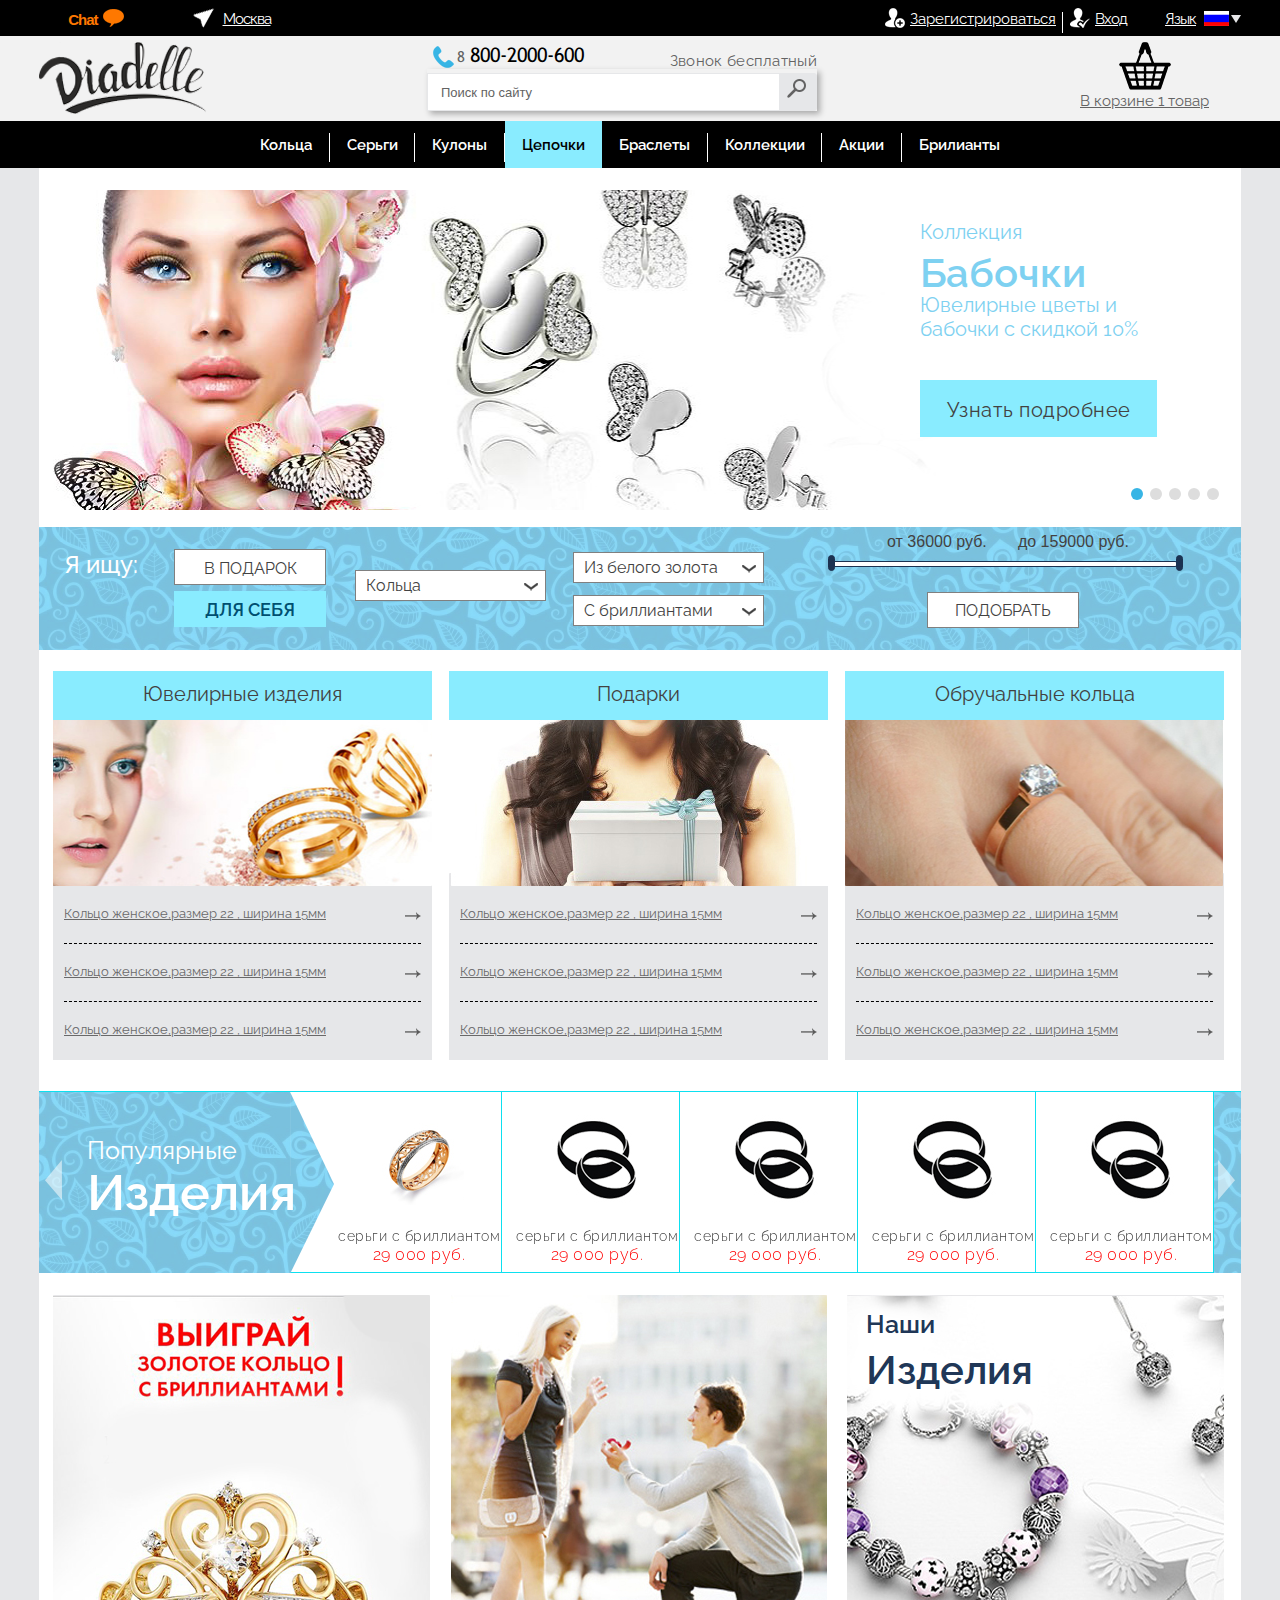
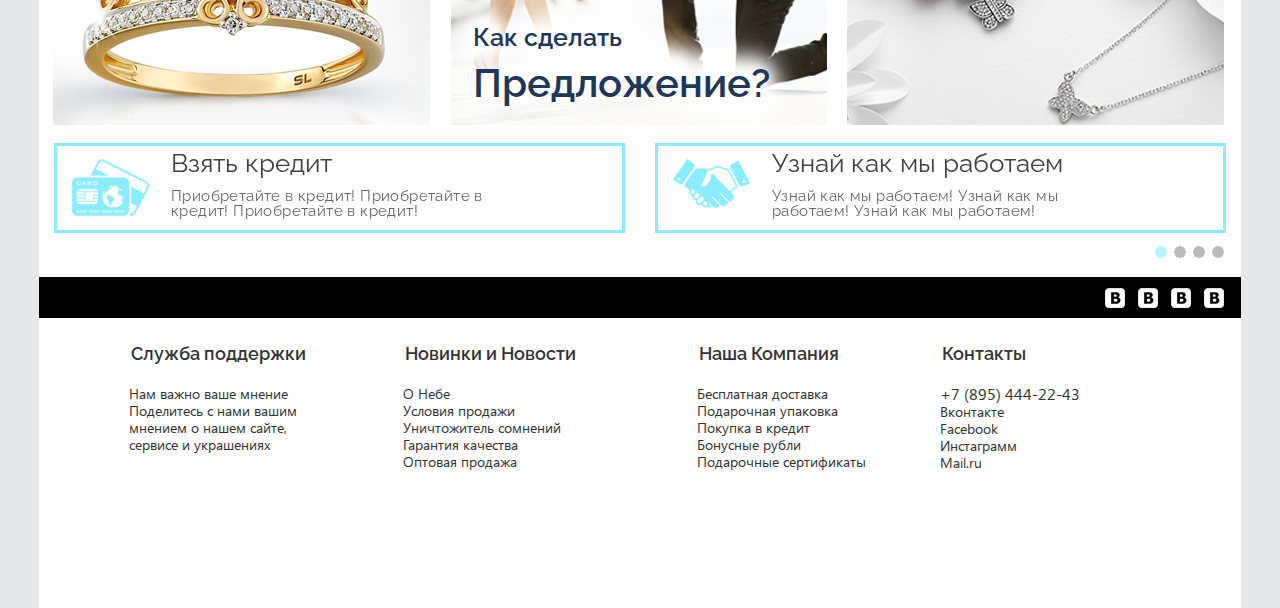
==== commit 958ee21c: "new index and card" ====
--- a/index.html
+++ b/index.html
@@ -2,410 +2,32 @@
 <html>
 	<head>
 		<meta charset="utf-8" />
-		<title>PageHost</title>
+		<title>New PageHost</title>
 		<meta name="description" content="" />
 		<meta http-equiv="X-UA-Compatible" content="IE=edge" />
 		<meta name="viewport" content="width=device-width, initial-scale=1.0" />
 		<link rel="shortcut icon" href="favicon.ico" />
 		<link rel="stylesheet" href="style.css">	
-		<!-- bxSlider CSS file -->
-		<link href="css/jquery.bxslider.css" rel="stylesheet" />
+		
 		<!-- select.css -->
 		<link href="css/select.css" rel="stylesheet" type="text/css" />
-		<!-- Range slider css -->
+	
+		<script src="https://ajax.googleapis.com/ajax/libs/jquery/1.10.2/jquery.min.js"></script>
 		
-		<link rel="stylesheet" href="css/jquery-ui.css">
-		
-		
-		<!-- FancyBox -->
-		<link rel="stylesheet" type="text/css" href="css/jquery.fancybox.css" media="screen" />
-
-		<!--[if lt IE 9]>
-			<link rel="stylesheet" href="https://rawgit.com/codefucker/finalReject/master/reject/reject.css" media="all" />
-			<script type="text/javascript" src="https://rawgit.com/codefucker/finalReject/master/reject/reject.min.js" data-text="Ваш браузер застарел, обновите свой браузер"></script>
-		<![endif]-->
-	</head>
-	<body>	
-		<!--  Start header -->		
-		<header>
-			<div class="header-login">
-				<div class="header-login-inner">
-					<ul class="hli-left">
-						<li><a href="#" class="chat"><span>Live</span> Chat</a></li>
-						<li><a href="#" class="moskov">Москва</a></li> 
-					</ul>
-					<ul class="hli-right">
-						<li><a href="#" class="sing-up">Зарегистрироваться</a><span></span></li>
-						<li><a href="#" class="login">Вход</a></li>
-						<li><a href="#" class="language">Язык</a></li>
-					</ul>
-				</div>
-			</div>
-			<div class="header-inner">
-				<a href="#" class="logo"><img src="images/header/logo-bg.png" alt=""></a>
-				<div class="form-number">
-					<a href="#" class="phone-number"><span>8</span>800-2000-600</a>
-					<a href="#" class="phone-callback">Звонок бесплатный</a>
-					<form action="">
-						<input type="text" placeholder="Поиск по сайту">
-						<input type="submit" value="&nbsp;">
-					</form>
-				</div>
-				<a href="#" class="card">В корзине <span>1</span> товар</a>
-			</div>
-			<nav class="header-nav">
-				<ul class="header-nav-inner">
-					<li><a href="#">Кольца</a><span></span></li>
-					<li><a href="#">Серьги</a><span></span></li>
-					<li><a href="#">Кулоны</a><span></span></li>
-					<li class="active"><a href="#">Цепочки</a><span></span></li>
-					<li><a href="#">Браслеты</a><span></span></li>
-					<li><a href="#">Коллекции</a><span></span></li>
-					<li><a href="#">Акции</a><span></span></li>
-					<li><a href="#">Брилианты</a></li>
-				</ul>
-			</nav>
-		</header>
-		<!-- Stop header -->		
-		<!--  Start slider-top -->
-		<section class="slider-top">
-			<ul id="slider1">
-				<li><img src="images/slider-top/1.jpg" />
-					<div class="slider1-block-text">
-						<p>Коллекция</p>
-						<h2>Бабочки</h2>
-						<p>Ювелирные цветы и бабочки с скидкой 10%</p>
-						<a href="#" class="s1bt-buton">Узнать подробнее</a>
-					</div>
-				</li>
-				<li><img src="images/slider-top/1.jpg" />
-					<div class="slider1-block-text">
-						<p>Коллекция</p>
-						<h2>Бабочки</h2>
-						<p>Ювелирные цветы и бабочки с скидкой 10%</p>
-						<a href="#" class="s1bt-buton">Узнать подробнее</a>
-					</div>
-				</li>
-				<li><img src="images/slider-top/1.jpg" />
-					<div class="slider1-block-text">
-						<p>Коллекция</p>
-						<h2>Бабочки</h2>
-						<p>Ювелирные цветы и бабочки с скидкой 10%</p>
-						<a href="#" class="s1bt-buton">Узнать подробнее</a>
-					</div>
-				</li>
-				<li><img src="images/slider-top/1.jpg" />
-					<div class="slider1-block-text">
-						<p>Коллекция</p>
-						<h2>Бабочки</h2>
-						<p>Ювелирные цветы и бабочки с скидкой 10%</p>
-						<a href="#" class="s1bt-buton">Узнать подробнее</a>
-					</div>
-				</li>
-				<li><img src="images/slider-top/1.jpg" />
-					<div class="slider1-block-text">
-						<p>Коллекция</p>
-						<h2>Бабочки</h2>
-						<p>Ювелирные цветы и бабочки с скидкой 10%</p>
-						<a href="#" class="s1bt-buton">Узнать подробнее</a>
-					</div>
-				</li>
-			</ul>     
-		</section>
-		<!-- Stop slider-top -->
-		<!--  Start filter-block -->
-		<section class="filter-block">
-			<h2>Я ищу:</h2>
-			<div class="filters-button">
-				<a href="#">В ПОДАРОК</a>
-				<a href="#" class="active">ДЛЯ СЕБЯ</a>
-			</div>
-			<h2></h2>	
-			<div class="filter-select-block-left">
-				<div class="select">
-					<a href="#" class="slct">Кольца</a>
-					<ul class="drop">
-						<li>Кольца1</li>
-						<li>Кольца2</li>
-						<li>Кольца3</li>
-						<li>Кольца4</li>		
-					</ul>
-					<input type="hidden" id="select" />
-				</div>
-			</div>
-			<div class="filter-select-block-right">
-				<div class="select2">
-					<a href="#" class="slct2">Из белого золота</a>
-					<ul class="drop2">
-						<li>Из белого золота2</li>
-						<li>Из белого золота3</li>
-						<li>Из белого золота4</li>
-						<li>Из белого золота5</li>		
-					</ul>
-					<input type="hidden" id="select2" />
-				</div>
-				<div class="select3">
-					<a href="#" class="slct3">С бриллиантами</a>
-					<ul class="drop3">
-						<li>С бриллиантами2</li>
-						<li>С бриллиантами3</li>
-						<li>С бриллиантами4</li>
-						<li>С бриллиантами5</li>		
-					</ul>
-					<input type="hidden" id="select3" />
-				</div>
-
-			</div>
-
-			<div class="filter-range-slider">
-				<p>				  
-				  <input type="text" id="amount" readonly >
-				</p>				 
-				<div id="slider-range"></div>
-				<a href="#" class="pick-up">ПОДОБРАТЬ</a>
-			</div>
-
-		</section>
-		<!-- Stop filter-block -->
-		<!--  Start category -->
-		<section class="category">
-			<ul class="cate-block">
-				<li><h3>Ювелирные изделия</h3></li>
-				<li><img src="images/category/1.jpg" alt=""></li>
-				<li class="cat-desc"><a href="#">Кольцо женское,размер 22 , ширина 15мм</a></li>
-				<li class="cat-desc"><a href="#">Кольцо женское,размер 22 , ширина 15мм</a></li>
-				<li class="cat-desc"><a href="#">Кольцо женское,размер 22 , ширина 15мм</a></li>
-			</ul>
-			<ul class="cate-block">
-				<li><h3>Подарки</h3></li>
-				<li><img src="images/category/2.jpg" alt=""></li>
-				<li class="cat-desc"><a href="#">Кольцо женское,размер 22 , ширина 15мм</a></li>
-				<li class="cat-desc"><a href="#">Кольцо женское,размер 22 , ширина 15мм</a></li>
-				<li class="cat-desc"><a href="#">Кольцо женское,размер 22 , ширина 15мм</a></li>
-			</ul>
-			<ul class="cate-block">
-				<li><h3>Обручальные кольца</h3></li>
-				<li><img src="images/category/3.jpg" alt=""></li>
-				<li class="cat-desc"><a href="#">Кольцо женское,размер 22 , ширина 15мм</a></li>
-				<li class="cat-desc"><a href="#">Кольцо женское,размер 22 , ширина 15мм</a></li>
-				<li class="cat-desc"><a href="#">Кольцо женское,размер 22 , ширина 15мм</a></li>
-			</ul>
-		</section>
-		<!-- Stop category -->       
-		<!--  Start slider-center -->
-		<section class="slider-center">
-			<div class="popular-products">
-				<h2><span>Популярные</span>Изделия</h2>
-			</div>
-			<div class="slider-center-block">
-				<ul id="slider2">
-					<li>
-						<div class="slider2-desc">
-							<a class="iframe" href="http://localhost/pagehost/products.html"><img src="images/slider-center/1.jpg" alt=""></a>
-							<span>серьги с бриллиантом</span>
-							<a class="iframe price" href="http://localhost/pagehost/products.html">29 000 руб.</a>
-						</div>
-					</li>
-					<li>
-						<div class="slider2-desc">
-							<a class="iframe" href="http://localhost/pagehost/products.html"><img src="images/slider-center/2.jpg" alt=""></a>
-							<span>серьги с бриллиантом</span>
-							<a class="iframe price" href="http://localhost/pagehost/products.html">29 000 руб.</a>
-						</div>
-					</li>	
-					<li>
-						<div class="slider2-desc">
-							<a class="iframe" href="http://localhost/pagehost/products.html"><img src="images/slider-center/2.jpg" alt=""></a>
-							<span>серьги с бриллиантом</span>
-							<a class="iframe price" href="http://localhost/pagehost/products.html">29 000 руб.</a>
-						</div>
-					</li>	
-					<li>
-						<div class="slider2-desc">
-							<a class="iframe" href="http://localhost/pagehost/products.html"><img src="images/slider-center/2.jpg" alt=""></a>
-							<span>серьги с бриллиантом</span>
-							<a class="iframe price" href="http://localhost/pagehost/products.html">29 000 руб.</a>
-						</div>
-					</li>	
-					<li>
-						<div class="slider2-desc">
-							<a class="iframe" href="http://localhost/pagehost/products.html"><img src="images/slider-center/2.jpg" alt=""></a>
-							<span>серьги с бриллиантом</span>
-							<a class="iframe price" href="http://localhost/pagehost/products.html">29 000 руб.</a>
-						</div>
-					</li>						  
-				</ul>	
-			</div>
-			<div class="popular-products2"><img src="images/slider-center/popular-products2-bg.png" /></div>
-		</section>
-				<script type="text/javascript" src="js/jquery-1.3.2.min.js"></script>
-		<script type="text/javascript" src="js/jquery.easing.1.3.js"></script>
-		<script type="text/javascript" src="js/jquery.fancybox-1.2.1.pack.js"></script>
-
-		<!-- <link rel="stylesheet" href="http://fancyapps.com/fancybox/source/jquery.fancybox.css?v=2.1.5" type="text/css" media="screen" />
-		<script type="text/javascript" src="http://code.jquery.com/jquery-latest.min.js"></script>
-		<script type="text/javascript" src="js/jquery.easing.1.3.js"></script>
-		<script type="text/javascript" src="http://fancyapps.com/fancybox/source/jquery.fancybox.pack.js?v=2.1.5"></script> -->
-
-
-
-	<script type="text/javascript">
-		$(document).ready(function() {
-			
-			$("a.gallery, a.iframe").fancybox();
-		
-url = $("a.modalbox").attr('href').replace("for_spider","content2");
-$("a.modalbox").attr("href", url);	
-$("a.modalbox").fancybox(
-{								  
-			"frameWidth" : 1000,	 
-			"frameHeight" : 750 
-								  
-});
-
-			$("a.gallery2").fancybox(
-			{						
-			"padding" : 0, // отступ контента от краев окна
-			"imageScale" : false, // Принимает значение true - контент(изображения) масштабируется по размеру окна, или false - окно вытягивается по размеру контента. По умолчанию - TRUE
-			"zoomOpacity" : false,	// изменение прозрачности контента во время анимации (по умолчанию false)
-			"zoomSpeedIn" : 1000,	// скорость анимации в мс при увеличении фото (по умолчанию 0)
-			"zoomSpeedOut" : 1000,	// скорость анимации в мс при уменьшении фото (по умолчанию 0)
-			"zoomSpeedChange" : 1000, // скорость анимации в мс при смене фото (по умолчанию 0)
-			"frameWidth" : 1000,	 // ширина окна, px (425px - по умолчанию)
-			"frameHeight" : 750, // высота окна, px(355px - по умолчанию)
-			"overlayShow" : true, // если true затеняят страницу под всплывающим окном. (по умолчанию true). Цвет задается в jquery.fancybox.css - div#fancy_overlay 
-			"overlayOpacity" : 0.8,	 // Прозрачность затенения 	(0.3 по умолчанию)
-			"hideOnContentClick" :false, // Если TRUE  закрывает окно по клику по любой его точке (кроме элементов навигации). Поумолчанию TRUE		
-			"centerOnScroll" : false // Если TRUE окно центрируется на экране, когда пользователь прокручивает страницу		
-				
-			});
-		
-		$("#menu a, .anim").hover( function() {
-      $(this).animate({"paddingLeft" : "10px"}, 1000)},
-	  function() {$(this).animate({"paddingLeft" : "0"}, 750);
-});
-
-$("a.iframe").fancybox(
-{								  
-			"frameWidth" : 980,	 // ширина окна, px (425px - по умолчанию)
-			"frameHeight" : 730 // высота окна, px(355px - по умолчанию)
-								  
-});
-
-		
-		});
-	</script>
-	
-	
-		<!-- Stop slider-center -->
-		<!--  Start thumbnails-img -->
-		<section class="thumbnails-img">
-			<div class="ti-block">
-				<a href="#"><img src="images/thumbnails-img/1.jpg" alt=""></a>
-			</div>
-			<div class="ti-block">
-				<a href="#"><img src="images/thumbnails-img/2.jpg" alt=""></a>
-				<h3><span>Как сделать</span>Предложение?</h3>
-			</div>
-			<div class="ti-block">
-				<a href="#"><img src="images/thumbnails-img/3.jpg" alt=""></a>
-				<h3><span>Наши</span>Изделия</h3>
-			</div>
-			
-		</section>
-		<!-- Stop thumbnails-img -->
-		<!--  Start slider-bottom -->
-		<section class="slider-bottom">
-			<ul id="slider3">
-				<li>
-					<div class="slider3-block">
-						<a href="#"><img src="images/slider-bottom/1.png" /></a>
-						<h3>Взять кредит</h3>
-						<p>Приобретайте в кредит! Приобретайте в кредит! Приобретайте в кредит!</p>
-					</div>
-				</li>
-				<li>
-					<div class="slider3-block">
-						<a href="#"><img src="images/slider-bottom/2.png" /></a>
-						<h3>Узнай как мы работаем</h3>
-						<p>Узнай как мы работаем! Узнай как мы работаем! Узнай как мы работаем!</p>
-					</div>
-				</li>
-				<li>
-					<div class="slider3-block">
-						<a href="#"><img src="images/slider-bottom/1.png" /></a>
-						<h3>Взять кредит</h3>
-						<p>Приобретайте в кредит! Приобретайте в кредит! Приобретайте в кредит!</p>
-					</div>
-				</li>
-				<li>
-					<div class="slider3-block">
-						<a href="#"><img src="images/slider-bottom/2.png" /></a>
-						<h3>Узнай как мы работаем</h3>
-						<p>Узнай как мы работаем! Узнай как мы работаем! Узнай как мы работаем!</p>
-					</div>
-				</li>					
-			</ul>
-		</section>
-		<!-- Stop slider-bottom -->
-		<!--  Start footer -->
-		<footer>
-			<div class="footer-social">
-				<ul class="social">
-					<li><a href="#"><img src="images/footer/social/4.png" alt=""></a></li>
-					<li><a href="#"><img src="images/footer/social/4.png" alt=""></a></li>
-					<li><a href="#"><img src="images/footer/social/4.png" alt=""></a></li>
-					<li><a href="#"><img src="images/footer/social/4.png" alt=""></a></li>
-				</ul>
-			</div>
-			<div class="footer-inner">
-				<ul class="fi-block-1">
-					<h4><a href="#">Служба поддержки</a></h4>
-					<li><p>Нам важно ваше мнение<br> Поделитесь с нами вашим<br> мнением о нашем сайте,<br> сервисе и украшениях</p></li>
-				</ul>
-				<ul class="fi-block-2">
-					<h4><a href="#">Новинки и Новости</a></h4>
-					<li><a href="#">О Небе</a></li>
-					<li><a href="#">Условия продажи</a></li>
-					<li><a href="#">Уничтожитель сомнений</a></li>
-					<li><a href="#">Гарантия качества</a></li>
-					<li><a href="#">Оптовая продажа</a></li>					
-				</ul>
-				<ul class="fi-block-3">
-					<h4><a href="#">Наша Компания</a></h4>
-					<li><a href="#">Бесплатная доставка</a></li>
-					<li><a href="#">Подарочная упаковка</a></li>
-					<li><a href="#">Покупка в кредит</a></li>
-					<li><a href="#">Бонусные рубли</a></li>
-					<li><a href="#">Подарочные сертификаты</a></li>
-				</ul>
-				<ul class="fi-block-4">
-					<h4><a href="#">Контакты</a></h4>
-					<li><a href="#" class="phone">+7 (895) 444-22-43</a></li>
-					<li><a href="#">Вконтакте</a></li>
-					<li><a href="#">Facebook</a></li>
-					<li><a href="#">Инстаграмм</a></li>
-					<li><a href="#">Mail.ru</a></li>
-				</ul>
-			</div>
-		</footer>
-
-		<!-- Stop footer -->
-		<script src="https://ajax.googleapis.com/ajax/libs/jquery/1.10.2/jquery.min.js"></script>
-
 		<!-- select.js -->
 		<script src="js/select.js" type="text/javascript"></script>
 		
+		<!-- bxSlider CSS file -->
+		<link href="css/jquery.bxslider.css" rel="stylesheet" />
 		<!-- bxSlider Javascript file -->
-		<script src="js/jquery.bxslider.js"></script>
-		<script>
+		<script type="text/javascript" src="js/jquery.bxslider.js"></script>
+		<script type="text/javascript">
 			$(document).ready(function(){
 				$('#slider1').bxSlider({
 					auto: true,
 					autoControls: true,
 					pause: 7000
 				});
-
 				$('#slider2').bxSlider({
 					moveSlides: 1,
 					maxSlides: 5,
@@ -430,10 +52,10 @@
 			});
 		</script>
 		<!-- Range slider js -->
-		<script src="js/jquery-ui.js"></script>
-		<script>
-
-		 $(function() {
+		<link rel="stylesheet" href="css/jquery-ui.css">
+		<script type="text/javascript" src="js/jquery-ui.js"></script>
+		<script type="text/javascript">
+		 $(document).ready(function() {
 		 	var otMin = 36000;
 			var doMax = 159000;
 		    $( "#slider-range" ).slider({
@@ -446,8 +68,342 @@
 		      }
 		    });
 		    $( "#amount" ).val( "от " + $( "#slider-range" ).slider( "values", 0 ) +" руб. "  +"\u00A0"+"\u00A0"+"\u00A0"+"\u00A0"+"\u00A0"+" до " + $( "#slider-range" ).slider( "values", 1 ) + " руб." );
-		  });
+		});
 		</script>
-		
+ 
+		<!-- FancyBox START -->
+		<script type="text/javascript" src="http://fancyapps.com/fancybox/lib/jquery.mousewheel-3.0.6.pack.js"></script>
+		<script type="text/javascript" src="js/fancybox_2.1.5.js"></script>
+		<link rel="stylesheet" type="text/css" href="css/fancybox_2.1.5.css" media="screen" />
+
+		<script type="text/javascript">
+			$(document).ready(function() {
+				$("[class=example]").fancybox({
+					maxWidth	: 1000,
+					maxHeight	: 790,
+					fitToView	: false,
+					width		: '100%',
+					height		: '100%',
+					autoSize	: false,
+					closeClick	: false,
+					openEffect	: 'none',
+					closeEffect	: 'none'
+				});
+			});
+		</script>
+		<!-- FancyBox FINISH -->
+
+		<!--[if lt IE 9]>
+			<link rel="stylesheet" href="https://rawgit.com/codefucker/finalReject/master/reject/reject.css" media="all" />
+			<script type="text/javascript" src="https://rawgit.com/codefucker/finalReject/master/reject/reject.min.js" data-text="Ваш браузер застарел, обновите свой браузер"></script>
+		<![endif]-->
+	</head>
+	<body>	
+		<!--  Start header -->
+		<header>
+			<div class="header-login">
+				<div class="header-login-inner">
+					<ul class="hli-left">
+						<li><a href="#" class="chat"><span>Live</span> Chat</a></li>
+						<li><a href="#" class="moskov">Москва</a></li> 
+					</ul>
+					<ul class="hli-right">
+						<li><a href="#" class="sing-up">Зарегистрироваться</a><span></span></li>
+						<li><a href="#" class="login">Вход</a></li>
+						<li><a href="#" class="language">Язык</a></li>
+					</ul>
+				</div>
+			</div>
+			<div class="header-inner">
+				<a href="#" class="logo"><img src="images/header/logo-bg.png" alt=""></a>
+				<div class="form-number">
+					<a href="#" class="phone-number"><span>8</span>800-2000-600</a>
+					<a href="#" class="phone-callback">Звонок бесплатный</a>
+					<form action="">
+						<input type="text" placeholder="Поиск по сайту">
+						<input type="submit" value="&nbsp;">
+					</form>
+				</div>
+				<a href="#" class="card">В корзине <span>1</span> товар</a>
+			</div>
+			<nav class="header-nav">
+				<ul class="header-nav-inner">
+					<li><a href="#">Кольца</a><span></span></li>
+					<li><a href="#">Серьги</a><span></span></li>
+					<li><a href="#">Кулоны</a><span></span></li>
+					<li class="active"><a href="#">Цепочки</a><span></span></li>
+					<li><a href="#">Браслеты</a><span></span></li>
+					<li><a href="#">Коллекции</a><span></span></li>
+					<li><a href="#">Акции</a><span></span></li>
+					<li><a href="#">Брилианты</a></li>
+				</ul>
+			</nav>
+		</header>
+		<!-- Stop header -->		
+		<!--  Start slider-top -->
+		<section class="slider-top">
+			<ul id="slider1">
+				<li><img src="images/slider-top/1.jpg" />
+					<div class="slider1-block-text">
+						<p>Коллекция</p>
+						<h2>Бабочки</h2>
+						<p>Ювелирные цветы и бабочки с скидкой 10%</p>
+						<a href="#" class="s1bt-buton">Узнать подробнее</a>
+					</div>
+				</li>
+				<li><img src="images/slider-top/1.jpg" />
+					<div class="slider1-block-text">
+						<p>Коллекция</p>
+						<h2>Бабочки</h2>
+						<p>Ювелирные цветы и бабочки с скидкой 10%</p>
+						<a href="#" class="s1bt-buton">Узнать подробнее</a>
+					</div>
+				</li>
+				<li><img src="images/slider-top/1.jpg" />
+					<div class="slider1-block-text">
+						<p>Коллекция</p>
+						<h2>Бабочки</h2>
+						<p>Ювелирные цветы и бабочки с скидкой 10%</p>
+						<a href="#" class="s1bt-buton">Узнать подробнее</a>
+					</div>
+				</li>
+				<li><img src="images/slider-top/1.jpg" />
+					<div class="slider1-block-text">
+						<p>Коллекция</p>
+						<h2>Бабочки</h2>
+						<p>Ювелирные цветы и бабочки с скидкой 10%</p>
+						<a href="#" class="s1bt-buton">Узнать подробнее</a>
+					</div>
+				</li>
+				<li><img src="images/slider-top/1.jpg" />
+					<div class="slider1-block-text">
+						<p>Коллекция</p>
+						<h2>Бабочки</h2>
+						<p>Ювелирные цветы и бабочки с скидкой 10%</p>
+						<a href="#" class="s1bt-buton">Узнать подробнее</a>
+					</div>
+				</li>
+			</ul>     
+		</section>
+		<!-- Stop slider-top -->
+		<!--  Start filter-block -->
+		<section class="filter-block">
+			<h2>Я ищу:</h2>
+			<div class="filters-button">
+				<a href="#">В ПОДАРОК</a>
+				<a href="#" class="active">ДЛЯ СЕБЯ</a>
+			</div>
+			<h2></h2>	
+			<div class="filter-select-block-left">
+				<div class="select">
+					<a href="#" class="slct">Кольца</a>
+					<ul class="drop">
+						<li>Кольца1</li>
+						<li>Кольца2</li>
+						<li>Кольца3</li>
+						<li>Кольца4</li>		
+					</ul>
+					<input type="hidden" id="select" />
+				</div>
+			</div>
+			<div class="filter-select-block-right">
+				<div class="select2">
+					<a href="#" class="slct2">Из белого золота</a>
+					<ul class="drop2">
+						<li>Из белого золота2</li>
+						<li>Из белого золота3</li>
+						<li>Из белого золота4</li>
+						<li>Из белого золота5</li>		
+					</ul>
+					<input type="hidden" id="select2" />
+				</div>
+				<div class="select3">
+					<a href="#" class="slct3">С бриллиантами</a>
+					<ul class="drop3">
+						<li>С бриллиантами2</li>
+						<li>С бриллиантами3</li>
+						<li>С бриллиантами4</li>
+						<li>С бриллиантами5</li>		
+					</ul>
+					<input type="hidden" id="select3" />
+				</div>
+
+			</div>
+
+			<div class="filter-range-slider">
+				<p>				  
+				  <input type="text" id="amount" readonly >
+				</p>				 
+				<div id="slider-range"></div>
+				<a href="#" class="pick-up">ПОДОБРАТЬ</a>
+			</div>
+
+		</section>
+		<!-- Stop filter-block -->
+		<!--  Start category -->
+		<section class="category">
+			<ul class="cate-block">
+				<li><h3>Ювелирные изделия</h3></li>
+				<li><img src="images/category/1.jpg" alt=""></li>
+				<li class="cat-desc"><a href="#">Кольцо женское,размер 22 , ширина 15мм</a></li>
+				<li class="cat-desc"><a href="#">Кольцо женское,размер 22 , ширина 15мм</a></li>
+				<li class="cat-desc"><a href="#">Кольцо женское,размер 22 , ширина 15мм</a></li>
+			</ul>
+			<ul class="cate-block">
+				<li><h3>Подарки</h3></li>
+				<li><img src="images/category/2.jpg" alt=""></li>
+				<li class="cat-desc"><a href="#">Кольцо женское,размер 22 , ширина 15мм</a></li>
+				<li class="cat-desc"><a href="#">Кольцо женское,размер 22 , ширина 15мм</a></li>
+				<li class="cat-desc"><a href="#">Кольцо женское,размер 22 , ширина 15мм</a></li>
+			</ul>
+			<ul class="cate-block">
+				<li><h3>Обручальные кольца</h3></li>
+				<li><img src="images/category/3.jpg" alt=""></li>
+				<li class="cat-desc"><a href="#">Кольцо женское,размер 22 , ширина 15мм</a></li>
+				<li class="cat-desc"><a href="#">Кольцо женское,размер 22 , ширина 15мм</a></li>
+				<li class="cat-desc"><a href="#">Кольцо женское,размер 22 , ширина 15мм</a></li>
+			</ul>
+		</section>
+		<!-- Stop category -->       
+		<!--  Start slider-center -->
+		<section class="slider-center">
+			<div class="popular-products">
+				<h2><span>Популярные</span>Изделия</h2>
+			</div>
+			<div class="slider-center-block">
+				<ul id="slider2">
+					<li>
+						<div class="slider2-desc">
+							<a class="example" href="http://localhost/pagehost/products.html" data-fancybox-type="ajax"><img src="images/slider-center/1.jpg" alt=""></a>
+							<span>серьги с бриллиантом</span>
+							<a class="example" href="http://localhost/pagehost/products.html" data-fancybox-type="ajax">29 000 руб.</a>
+						</div>
+					</li>
+					<li>
+						<div class="slider2-desc">
+							<a class="example" href="http://localhost/pagehost/products.html" data-fancybox-type="ajax"><img src="images/slider-center/2.jpg" alt=""></a>
+							<span>серьги с бриллиантом</span>
+							<a class="example" href="http://localhost/pagehost/products.html" data-fancybox-type="ajax">29 000 руб.</a>
+						</div>
+					</li>	
+					<li>
+						<div class="slider2-desc">
+							<a class="example" href="http://localhost/pagehost/products.html" data-fancybox-type="ajax"><img src="images/slider-center/2.jpg" alt=""></a>
+							<span>серьги с бриллиантом</span>
+							<a class="example" href="http://localhost/pagehost/products.html" data-fancybox-type="ajax">29 000 руб.</a>
+						</div>
+					</li>	
+					<li>
+						<div class="slider2-desc">
+							<a class="example" href="http://localhost/pagehost/products.html" data-fancybox-type="ajax"><img src="images/slider-center/2.jpg" alt=""></a>
+							<span>серьги с бриллиантом</span>
+							<a class="example" href="http://localhost/pagehost/products.html" data-fancybox-type="ajax">29 000 руб.</a>
+						</div>
+					</li>	
+					<li>
+						<div class="slider2-desc">
+							<a class="example" href="http://localhost/pagehost/products.html" data-fancybox-type="ajax"><img src="images/slider-center/2.jpg" alt=""></a>
+							<span>серьги с бриллиантом</span>
+							<a class="example" href="http://localhost/pagehost/products.html" data-fancybox-type="ajax">29 000 руб.</a>
+						</div>
+					</li>						  
+				</ul>	
+			</div>
+			<div class="popular-products2"><img src="images/slider-center/popular-products2-bg.png" /></div>
+		</section>	
+		<!-- Stop slider-center -->
+		<!--  Start thumbnails-img -->
+		<section class="thumbnails-img">
+			<div class="ti-block">
+				<a href="#"><img src="images/thumbnails-img/1.jpg" alt=""></a>
+			</div>
+			<div class="ti-block">
+				<a href="#"><img src="images/thumbnails-img/2.jpg" alt=""></a>
+				<h3><span>Как сделать</span>Предложение?</h3>
+			</div>
+			<div class="ti-block">
+				<a href="#"><img src="images/thumbnails-img/3.jpg" alt=""></a>
+				<h3><span>Наши</span>Изделия</h3>
+			</div>
+			
+		</section>
+		<!-- Stop thumbnails-img -->
+		<!--  Start slider-bottom -->
+		<section class="slider-bottom">
+			<ul id="slider3">
+				<li>
+					<div class="slider3-block">
+						<a href="#"><img src="images/slider-bottom/1.png" /></a>
+						<h3>Взять кредит</h3>
+						<p>Приобретайте в кредит! Приобретайте в кредит! Приобретайте в кредит!</p>
+					</div>
+				</li>
+				<li>
+					<div class="slider3-block">
+						<a href="#"><img src="images/slider-bottom/2.png" /></a>
+						<h3>Узнай как мы работаем</h3>
+						<p>Узнай как мы работаем! Узнай как мы работаем! Узнай как мы работаем!</p>
+					</div>
+				</li>
+				<li>
+					<div class="slider3-block">
+						<a href="#"><img src="images/slider-bottom/1.png" /></a>
+						<h3>Взять кредит</h3>
+						<p>Приобретайте в кредит! Приобретайте в кредит! Приобретайте в кредит!</p>
+					</div>
+				</li>
+				<li>
+					<div class="slider3-block">
+						<a href="#"><img src="images/slider-bottom/2.png" /></a>
+						<h3>Узнай как мы работаем</h3>
+						<p>Узнай как мы работаем! Узнай как мы работаем! Узнай как мы работаем!</p>
+					</div>
+				</li>					
+			</ul>
+		</section>
+		<!-- Stop slider-bottom -->
+		<!--  Start footer -->
+		<footer>
+			<div class="footer-social">
+				<ul class="social">
+					<li><a href="#"><img src="images/footer/social/4.png" alt=""></a></li>
+					<li><a href="#"><img src="images/footer/social/4.png" alt=""></a></li>
+					<li><a href="#"><img src="images/footer/social/4.png" alt=""></a></li>
+					<li><a href="#"><img src="images/footer/social/4.png" alt=""></a></li>
+				</ul>
+			</div>
+			<div class="footer-inner">
+				<ul class="fi-block-1">
+					<h4><a href="#">Служба поддержки</a></h4>
+					<li><p>Нам важно ваше мнение<br> Поделитесь с нами вашим<br> мнением о нашем сайте,<br> сервисе и украшениях</p></li>
+				</ul>
+				<ul class="fi-block-2">
+					<h4><a href="#">Новинки и Новости</a></h4>
+					<li><a href="#">О Небе</a></li>
+					<li><a href="#">Условия продажи</a></li>
+					<li><a href="#">Уничтожитель сомнений</a></li>
+					<li><a href="#">Гарантия качества</a></li>
+					<li><a href="#">Оптовая продажа</a></li>					
+				</ul>
+				<ul class="fi-block-3">
+					<h4><a href="#">Наша Компания</a></h4>
+					<li><a href="#">Бесплатная доставка</a></li>
+					<li><a href="#">Подарочная упаковка</a></li>
+					<li><a href="#">Покупка в кредит</a></li>
+					<li><a href="#">Бонусные рубли</a></li>
+					<li><a href="#">Подарочные сертификаты</a></li>
+				</ul>
+				<ul class="fi-block-4">
+					<h4><a href="#">Контакты</a></h4>
+					<li><a href="#" class="phone">+7 (895) 444-22-43</a></li>
+					<li><a href="#">Вконтакте</a></li>
+					<li><a href="#">Facebook</a></li>
+					<li><a href="#">Инстаграмм</a></li>
+					<li><a href="#">Mail.ru</a></li>
+				</ul>
+			</div>
+		</footer>
+		<div id="users-contain" class="ui-widget">		
+		</div>
 	</body>
 </html>
--- a/style.css
+++ b/style.css
@@ -551,6 +551,10 @@
 .slider2-desc a{
 	display: block;
 	letter-spacing: .5px;
+	text-align: center;
+	text-decoration: none;
+	font-size: 16px;
+	color: #ff0000;
 }
 .slider2-desc img{
 	display: table;
@@ -563,12 +567,6 @@
 	font-size: 14px;
 	color: #424242;
 	letter-spacing: .5px;
-}
-.slider2-desc .price{
-	text-align: center;
-	text-decoration: none;
-	font-size: 16px;
-	color: #ff0000;
 }
 .popular-products2{	
 	width: 27px;
@@ -1328,13 +1326,7 @@
 	padding-left: 35px;
 	font-family: 'SegoeUIBold';	
 	font-size: 14px;
-}
-.delivery-input input[type=image]{
-	position: absolute;
-	top: 4px;
-	left: 4px;
-	width: 22px;
-	height: 22px;
+	background: url(images/page-card/delivery-inpu-bg.png) no-repeat 3px 3px;
 }
 /* pay-bonus */
 .pay-bonus{
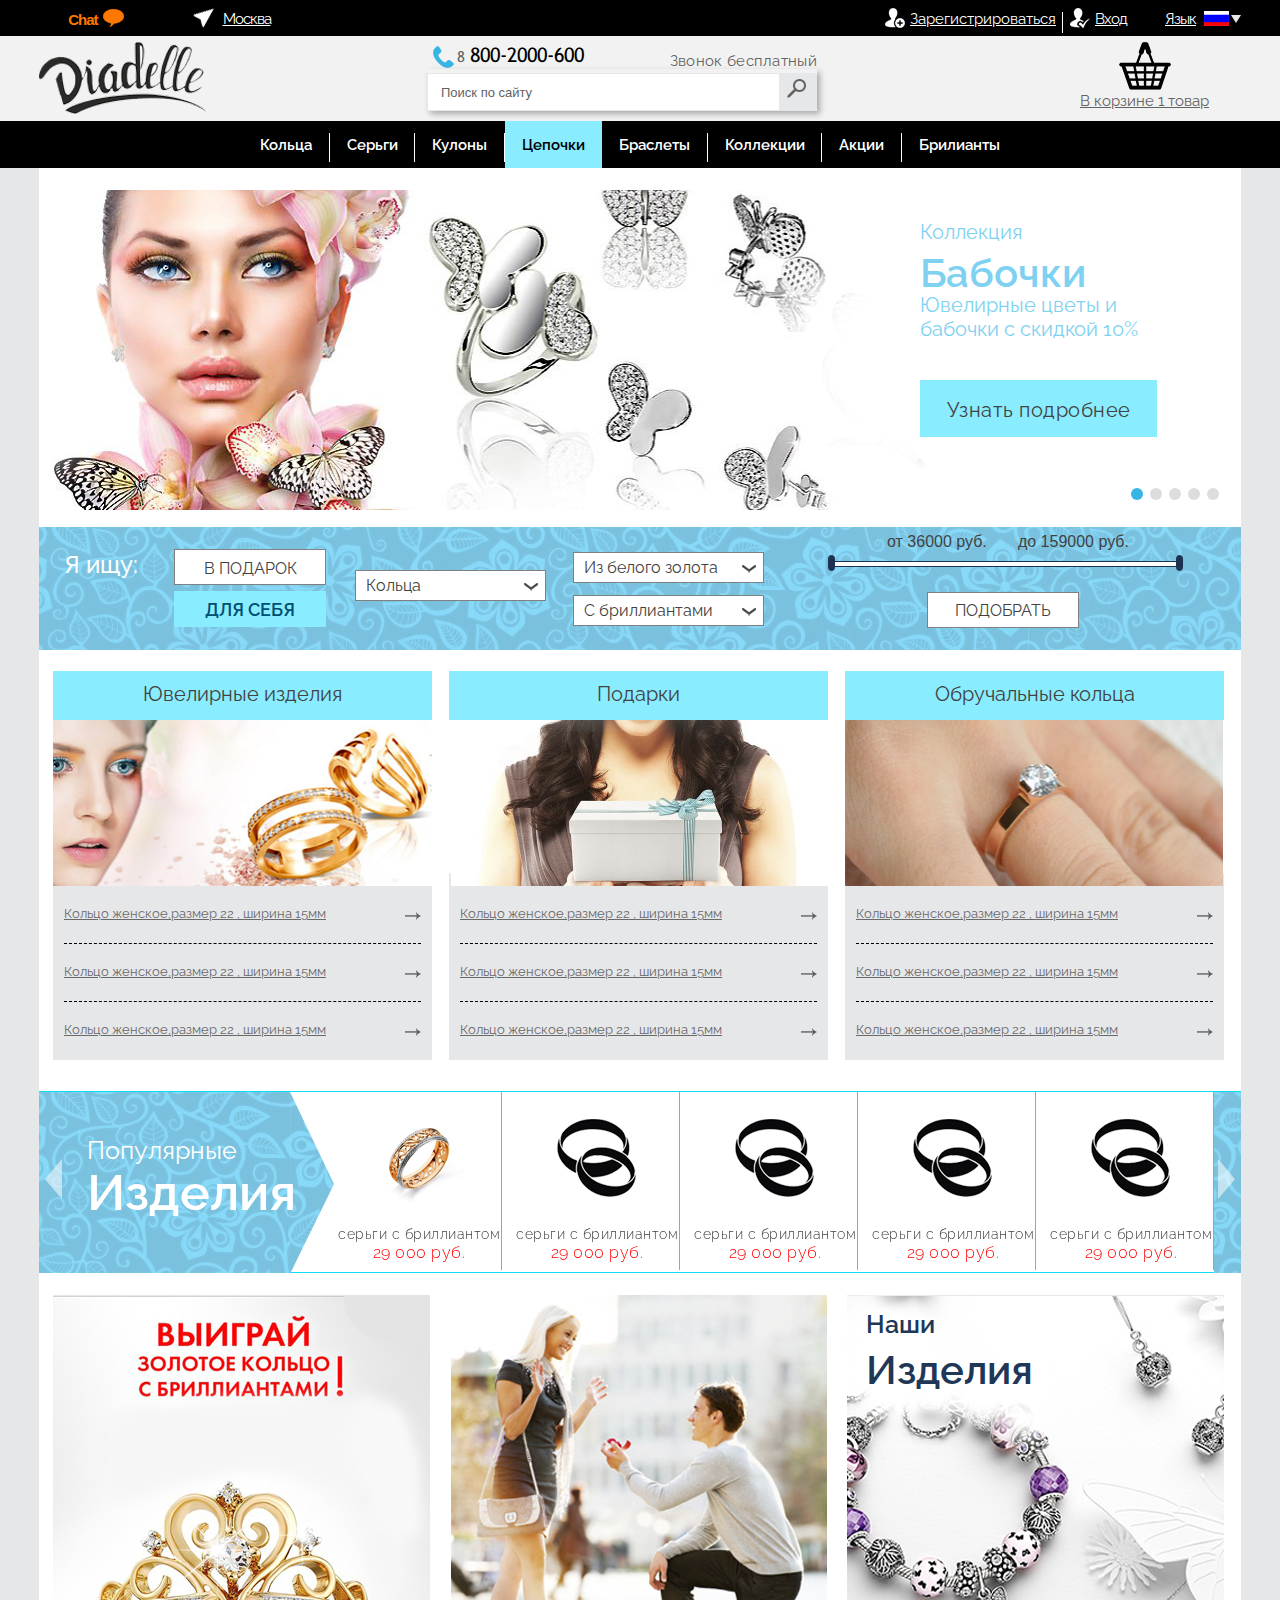
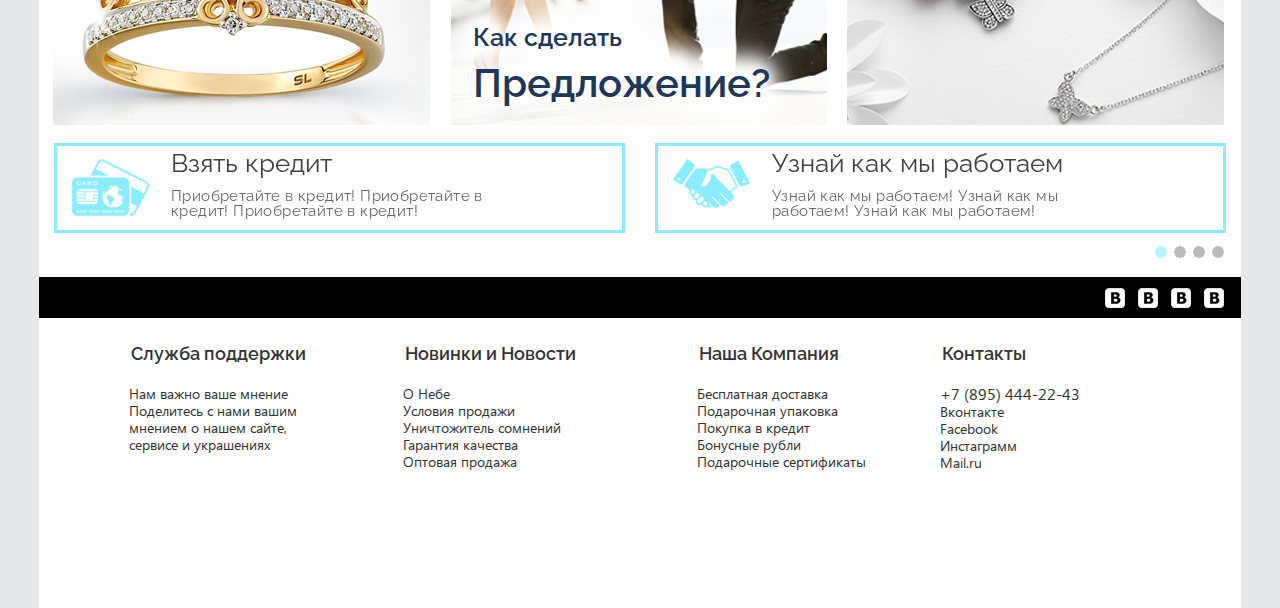
==== commit 6e71bdc3: "edit #5992" ====
--- a/index.html
+++ b/index.html
@@ -32,7 +32,7 @@
 					moveSlides: 1,
 					maxSlides: 5,
 					slideWidth: 168,
-					slideHeiht: 175,
+					slideHeiht: 174,
 					slideMargin: 10,
 					controls: true,
 					pager: false,
--- a/style.css
+++ b/style.css
@@ -56,6 +56,7 @@
 /* ------------------------------  Start header ------------------------------ */
 /*-- header-login --*/
 header{
+	min-width: 1202px;
 	background: #f2f2f2;
 	font-size: 15px;
 }
@@ -543,8 +544,8 @@
 	float: left;
 }
 .slider2-desc{
-    height: 180px;
-    padding: 23px 0 0 3px;
+    height: 178px;
+    padding: 21px 0 0 3px;
 	font-weight: 300;
 	border-right: 1px solid #0ce0f0;
 }
